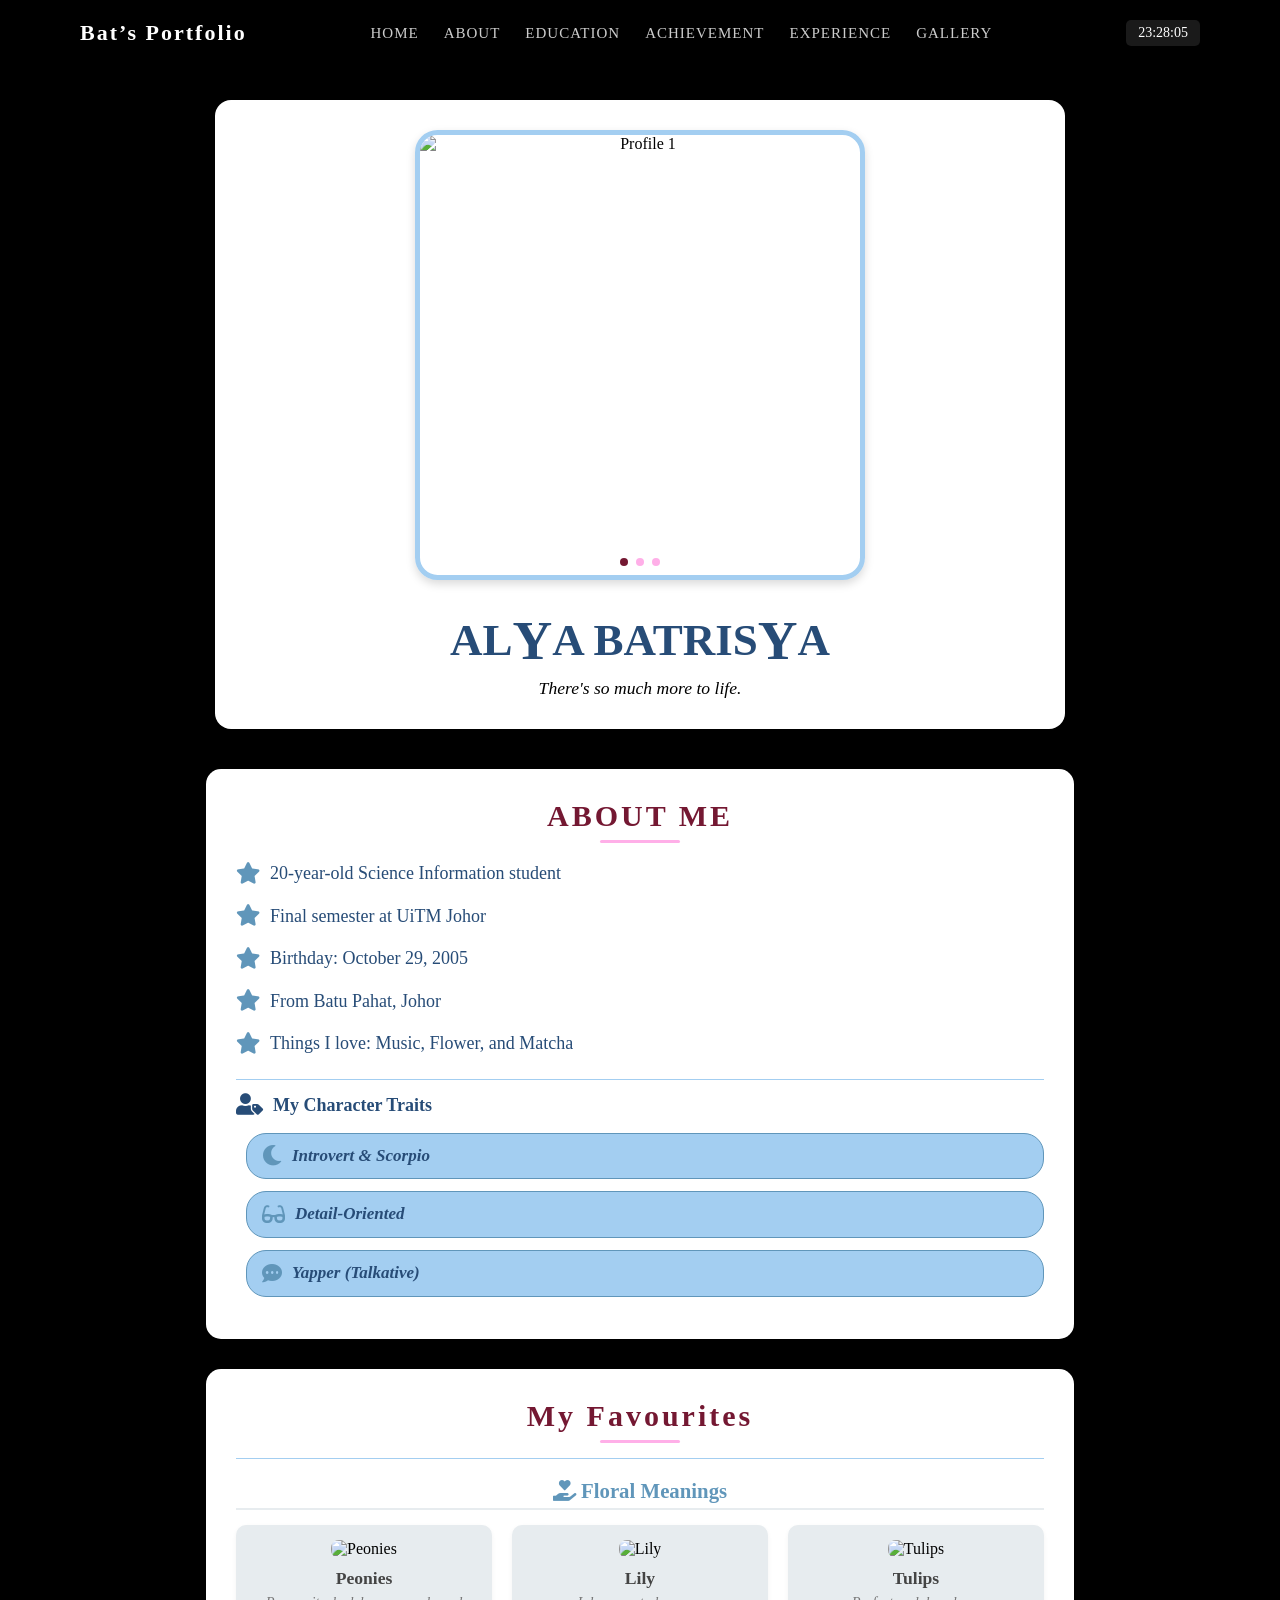
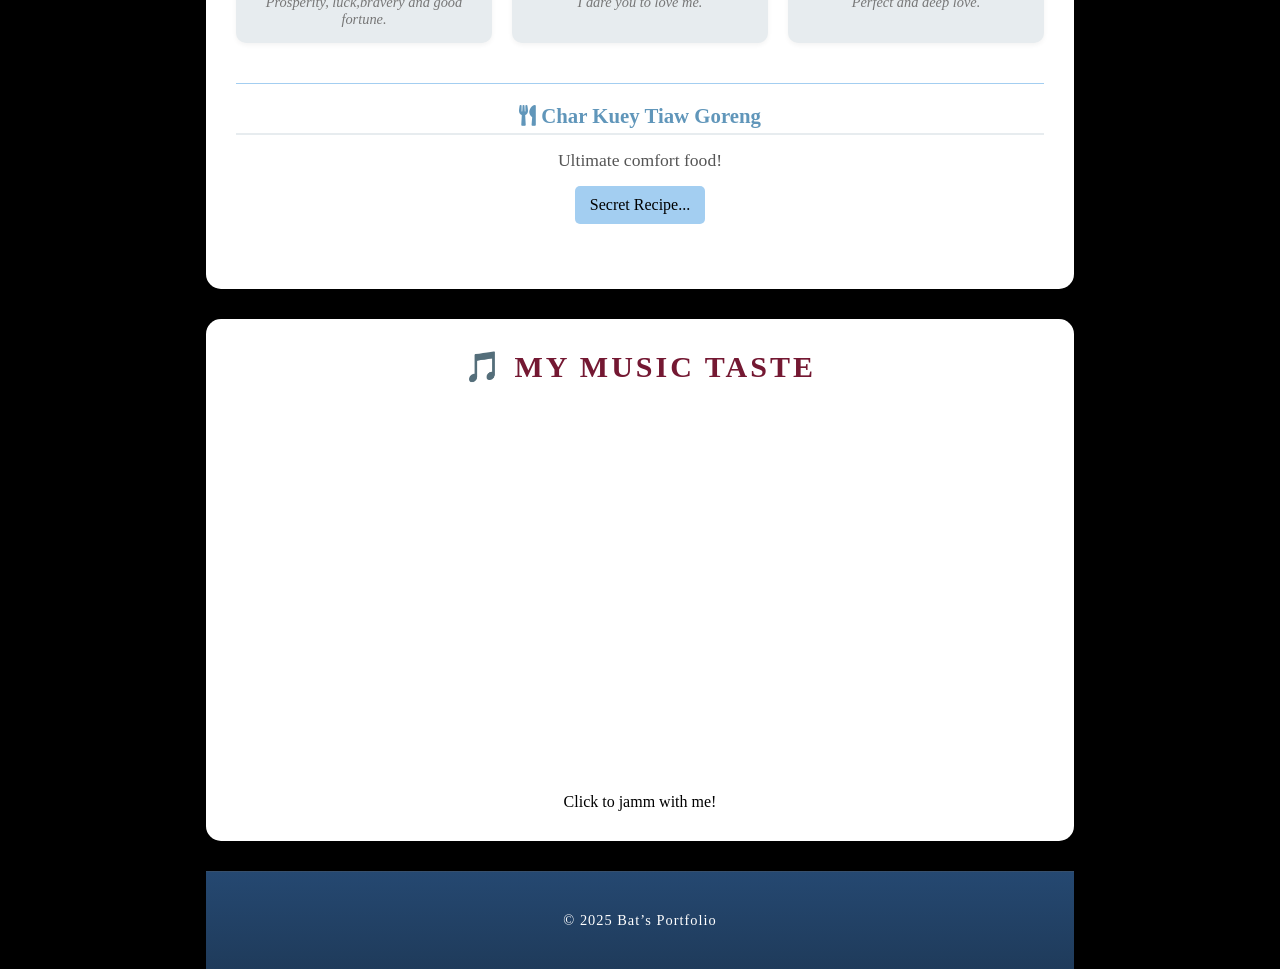
==== about-me.html @ 8fde106a "Add files via upload" ====
<!DOCTYPE html>
<html lang="en">
<head>
    <meta charset="UTF-8">
    <meta name="viewport" content="width=device-width, initial-scale=1.0">
    <title>About Me</title>
    <link rel="stylesheet" href="https://cdnjs.cloudflare.com/ajax/libs/font-awesome/5.15.4/css/all.min.css">
    
    <!-- MAIN STYLE -->
    <link rel="stylesheet" href="style.css">

    <!-- ABOUT ME STYLE -->
    <link rel="stylesheet" href="about-me.css">
</head>
<body>

<!-- ===== NAV BAR ===== -->
<nav class="navbar">
    <h2 class="logo">Bat’s Portfolio</h2>
    <ul>
         <li><a href="index.html">Home</a></li>
        <li><a href="about-me.html">About</a></li>
        <li><a href="education.html">Education</a></li>
        <li><a href="achievement.html">Achievement</a></li>
        <li><a href="experience.html">Experience</a></li>
        <li><a href="gallery.html">Gallery</a></li>
    </ul>
    <div id="clock" class="clock"></div>
</nav>

<!-- ===== ABOUT SECTION ===== -->
<section id="about" class="about-section">

    <div class="about-container">
        
        <div class="about-left-column">
            <div class="profile-card">
                
                <div class="profile-slideshow-container">
                    <img src="Picture/profile.jpg" class="profile-slide" alt="Profile 1">
                    <img src="Picture/profile2.jpg" class="profile-slide" alt="Profile 2" style="display:none;">
                    <img src="Picture/profile3.jpg" class="profile-slide" alt="Profile 3" style="display:none;">
                    
                    <div class="slideshow-dots">
                        <span class="dot" onclick="currentSlide(1)"></span>
                        <span class="dot" onclick="currentSlide(2)"></span>
                        <span class="dot" onclick="currentSlide(3)"></span>
                    </div>
                </div>
                <h1 class="about-name">
                    AL<span class="fancy-y">Y</span>A BATRIS<span class="fancy-y">Y</span>A
                </h1>
                <p class="about-tagline">There's so much more to life.</p>
            </div>
        </div>
        <div class="about-right-column">
            
            <div class="about-info-card">
                <h3 class="about-title">ABOUT ME</h3>
                <ul class="about-points">
                    <li><i class="fas fa-star"></i> 20-year-old Science Information student</li>
                    <li><i class="fas fa-star"></i> Final semester at UiTM Johor</li>
                    <li><i class="fas fa-star"></i> Birthday: October 29, 2005</li>
                    <li><i class="fas fa-star"></i> From Batu Pahat, Johor</li>
                    <li><i class="fas fa-star"></i> Things I love: Music, Flower, and Matcha </li>
                    
                    <li class="personality-title"><i class="fas fa-user-tag"></i> My Character Traits</li>
                    <li class="personality-trait"><i class="fas fa-moon"></i> Introvert & Scorpio</li>
                    <li class="personality-trait"><i class="fas fa-glasses"></i> Detail-Oriented</li>
                    <li class="personality-trait"><i class="fas fa-comment-dots"></i> Yapper (Talkative)</li>
                </ul>
            </div>

            <div class="about-favs-container">
                <h3 class="favs-title"> My Favourites </h3>
                
                <div class="fav-flower-section">
                    <h4 class="sub-fav-title"><i class="fas fa-hand-holding-heart"></i> Floral Meanings</h4>
                    <div class="flowers-grid">
                        <div class="flower-item">
                            <img src="Picture/peonies.jpg" alt="Peonies" class="flower-img">
                            <h5 class="flower-name">Peonies</h5>
                            <p class="flower-meaning">Prosperity, luck,bravery and good fortune.</p>
                        </div>
                        <div class="flower-item">
                            <img src="Picture/lily.jpg" alt="Lily" class="flower-img">
                            <h5 class="flower-name">Lily</h5>
                            <p class="flower-meaning">I dare you to love me.</p>
                        </div>
                        <div class="flower-item">
                            <img src="Picture/tulips.jpg" alt="Tulips" class="flower-img">
                            <h5 class="flower-name">Tulips</h5>
                            <p class="flower-meaning">Perfect and deep love.</p>
                        </div>
                    </div>
                </div>

                <div class="fav-food-section">
                    <h4 class="sub-fav-title"><i class="fas fa-utensils"></i> Char Kuey Tiaw Goreng</h4>
                    <p class="food-description"> Ultimate comfort food!</p>
                    
                    <button class="recipe-toggle-btn" onclick="toggleRecipe()">Secret Recipe...</button>
                    
                    <div id="cwt-recipe" class="recipe-box" style="display: none;">
                        <h5>Main Ingredients (Serves 2):</h5>
                        <ul>
                            <li>200g Kuey Tiaw (Flat Rice Noodles)</li>
                            <li>6-8 Fresh Prawns</li>
                            <li>1 Bowl Bean Sprouts & Chives</li>
                            <li>1 Egg</li>
                            <li>1 Tablespoon Chili Paste (adjust to taste)</li>
                        </ul>
                        <h5>Sauce (Mix well):</h5>
                        <ul>
                            <li>2 Tablespoons Sweet Soy Sauce</li>
                            <li>1 Tablespoon Dark Soy Sauce</li>
                            <li>1 Teaspoon Oyster Sauce</li>
                        </ul>
                        <h5 class="step-title">Cooking Instructions:</h5>
                        <ol>
                            <li>Heat oil in a wok over high heat. Sauté garlic until fragrant.</li>
                            <li>Add prawns, stir until half cooked. Push to the side of the wok.</li>
                            <li>Add kuey tiaw and the mixed sauce. Stir quickly.</li>
                            <li>Push kuey tiaw to the side, crack the egg and fry briefly.</li>
                            <li>Add bean sprouts and chives. Fry briefly, remove and serve hot!</li>
                        </ol>
                    </div>
                </div>
            </div>
            
            <div class="spotify-container">
                <h3 class="spotify-title">🎵 MY MUSIC TASTE</h3>
                <iframe 
                    src="https://open.spotify.com/embed/playlist/6mSwdbH2UXj99e7mj7FCJu?utm_source=generator" 
                    allow="autoplay; clipboard-write; encrypted-media; fullscreen; picture-in-picture" 
                    loading="lazy">
                </iframe>
                <p class="spotify-note">Click to jamm with me!</p>
            </div>

         <footer class="site-footer">
        <p>© 2025 Bat’s Portfolio</p>
        </footer>
    </div>
</div>

    <script>
        function toggleRecipe() {
            const recipeBox = document.getElementById('cwt-recipe');
            const button = document.querySelector('.recipe-toggle-btn');
            
            if (recipeBox.style.display === 'none') {
                recipeBox.style.display = 'block';
                button.textContent = 'Hide Recipe';
            } else {
                recipeBox.style.display = 'none';
                button.textContent = 'Secret Recipe...';
            }
        }
    </script>
    <script src="music.js"></script>
    <script src="motivation.js"></script> 
    <script src="slideshow.js"></script> 
</section>
---- style.css ----
/* RESET & CORE */
* {
    margin: 0;
    padding: 0;
    box-sizing: border-box;
    font-family: 'Times New Roman', serif;
}

html, body {
    height: 100%;
}

body {
    display: flex;
    flex-direction: column;
    min-height: 100vh;
    background-color: #000; 
}

main {
    flex: 1 0 auto;
    display: flex;
    flex-direction: column;
}

/* NAVBAR */
nav {
    position: fixed;
    width: 100%;
    padding: 20px 80px;
    display: flex;
    justify-content: space-between;
    align-items: center;
    background: rgba(0, 0, 0, 0.4); 
    backdrop-filter: blur(10px);
    z-index: 1000;
}

nav .logo {
    font-size: 22px;
    font-weight: 600;
    color: white;
    letter-spacing: 2px;
}

nav ul {
    list-style: none;
    display: flex;
    gap: 25px;
    align-items: center;
}

nav ul li a {
    text-decoration: none;
    color: rgba(255, 255, 255, 0.8);
    font-size: 15px;
    text-transform: uppercase;
    letter-spacing: 1px;
    transition: 0.3s;
}

nav ul li a:hover {
    color: white;
}

.clock {
    font-size: 14px;
    color: white;
    background: rgba(255, 255, 255, 0.1);
    padding: 5px 12px;
    border-radius: 5px;
    margin-left: 10px;
}

/* HERO SECTION */
.hero {
    position: relative;
    height: 100vh;
    width: 100%;
    display: flex;
    justify-content: center;
    align-items: center;
    text-align: center;
    overflow: hidden;
}

/* VIDEO STYLING */
.back-video {
    position: absolute;
    top: 0;
    left: 0;
    width: 100%;
    height: 100%;
    object-fit: cover;
    z-index: -2;
}

.video-overlay {
    position: absolute;
    top: 0;
    left: 0;
    width: 100%;
    height: 100%;
    background: rgba(0, 0, 0, 0.2); 
    z-index: -1;
}

/* CONTENT CENTERED */
.hero-content {
    z-index: 1;
    color: white;
    padding: 20px;
}

.main-name {
    font-size: clamp(40px, 8vw, 75px); 
    font-weight: 400;
    letter-spacing: 12px;
    margin-bottom: 10px;
    text-shadow: 0 4px 15px rgba(0,0,0,0.5);
}

.divider {
    width: 100px;
    height: 1px;
    background: white;
    margin: 20px auto;
}

.subtitle {
    font-size: 18px;
    font-style: italic;
    letter-spacing: 3px;
    opacity: 0.9;
    margin-bottom: 35px;
}

/* BUTTONS */
.music-btn {
    background: rgba(255, 255, 255, 0.15);
    color: white;
    padding: 12px 25px;
    border: 1px solid rgba(255, 255, 255, 0.5);
    border-radius: 30px;
    cursor: pointer;
    font-size: 14px;
    backdrop-filter: blur(5px);
    transition: 0.3s;
}

.music-btn:hover {
    background: white;
    color: black;
}

/* SOCIAL MEDIA (Minimalist White Outline) */
.social-links {
    display: flex;
    justify-content: center;
    gap: 20px;
    margin-top: 40px;
}

.social {
    width: 45px;
    height: 45px;
    border: 1px solid rgba(255, 255, 255, 0.6);
    border-radius: 50%;
    display: flex;
    align-items: center;
    justify-content: center;
    color: white;
    text-decoration: none;
    transition: 0.4s;
}

.social:hover {
    background: white;
    color: black;
    transform: translateY(-5px);
}

/* FOOTER */
.site-footer {
    flex-shrink: 0;
    width: 100%;
    padding: 30px 0;
    text-align: center;
    color: rgba(255, 255, 255, 0.6);
    font-size: 0.8rem;
    background: #000;
    border-top: 1px solid rgba(255, 255, 255, 0.1);
}

/* RESPONSIVE */
@media(max-width: 768px) {
    nav { padding: 20px 30px; }
    nav ul { display: none; } 
    .main-name { font-size: 40px; letter-spacing: 6px; }
}
---- about-me.css ----
/* About Me Styles */
body {
    margin: 0;
    padding: 0;
    font-family: 'times new roman', serif;
    background-image: url('Picture/about-me.jpg'); 
    background-size: contain; 
    background-attachment: fixed; 
    background-position: center center; 
}

/* COLOR THEME */
:root {
    --platinum: #e7ecef;
    --dusk-blue: #274c77; 
    --steel-blue: #6096ba;
    --icy-blue: #a3cef1;
    --marron: #741832;
    --pink: #ffafe8;
}

.about-section {
    padding: 100px 20px 60px; 
    min-height: 100vh;
    display: flex;
    justify-content: center;
    align-items: flex-start;
}

.about-container {
    grid-template-columns: 1fr; 
    gap: 40px;
    max-width: 1200px;
    width: 70%;
    text-align: center;
    display: flex;
    flex-direction: column;
}

@media (min-width: 992px) {
    .about-container {
        grid-template-columns: 1fr 2fr; 
    }
}

/* Profile Card */
.about-left-column {
    display: flex;
    flex-direction: column;
    gap: 30px;
    align-items: center;
    text-align: center;
    overflow: hidden; 
}

.profile-card {
    background-color: #ffffff;
    padding: 30px;
    border-radius: 16px; 
    box-shadow: 0 8px 20px rgba(0, 0, 0, 0.1);
    width: 100%;
    max-width: 850px;
    border-bottom: none !important;
}

/* Slideshow Container */
.profile-slideshow-container {
    width: 450px; 
    height: 450px; 
    position: relative;
    margin: 0 auto 25px; 
    border-radius: 5%;
    overflow: hidden; 
    border: 5px solid var(--icy-blue); 
    box-shadow: 0 4px 10px rgba(0, 0, 0, 0.15);
}

.profile-slide {
    width: 100%;
    height: 100%;
    object-fit: cover; 
}

/* Dots Navigation */
.slideshow-dots {
    text-align: center;
    position: absolute;
    bottom: 5px;
    left: 50%;
    transform: translateX(-50%);
    z-index: 10;
}

.dot {
    height: 8px;
    width: 8px;
    margin: 0 2px;
    background-color: var(--pink);
    border-radius: 50%;
    display: inline-block;
    transition: background-color 0.6s ease;
    cursor: pointer;
}

.active-dot, .dot:hover {
    background-color: var(--marron);
}
/* Tamat Slideshow */

.about-name {
    font-size: 45px; 
    font-weight: 700;
    color: var(--dusk-blue); 
    margin-bottom: 10px;
}

.about-tagline {
    font-style: italic;
    color: var(--grey-olive);
    font-size: 1.1em;
}

/* Favourites/Spotify */
.about-title {
    font-size: 30px;
    letter-spacing: 3px;
    color: var(--marron); 
    margin-bottom: 25px; 
    text-align: center;
    position: relative;
}

.about-title::after {
    content: '';
    position: absolute;
    left: 50%;
    bottom: -10px;
    transform: translateX(-50%);
    width: 80px;
    height: 3px;
    background-color: var(--pink);
    border-radius: 5px;
}

.about-info-card .about-points {
    margin-top: 0;
}


/* Fancy Y */
.fancy-y {
    font-family: "Brush Script MT", cursive;
    font-size: 55px; 
    color: var(--dusk-blue); 
    position: relative;
    top: 4px;
}

/* About Points (List) */
.about-points {
    list-style: none;
    padding: 0;
    width: 100%;
}

.about-points li {
    margin-bottom: 12px;
    font-size: 18px; 
    line-height: 1.7;
    color: var(--dusk-blue);
    display: flex;
    align-items: center;
}

.about-points li i {
    color: var(--steel-blue); 
    margin-right: 10px;
    font-size: 1.2em;
}

/* Character Traits */
.personality-title {
    margin-top: 20px !important;
    font-weight: bold;
    color: var(--dusk-blue) !important;
    border-top: 1px solid var(--icy-blue);
    padding-top: 10px;
    
}

.personality-title i {
    color: var(--dusk-blue) !important;
    font-size: 1.2em;
}

.personality-trait {
    margin-left: 10px;
    font-style: italic;
    font-size: 17px !important; 
    display: inline-block; 
    margin: center; 
    padding: 8px 15px; 

    /* Box Styling */
    background-color: var(--icy-blue); 
    color: var(--dusk-blue); 
    border-radius: 20px; 
    border: 1px solid var(--steel-blue);
    
    /*Text */
    font-size: 0.95em;
    font-weight: 600; 
    text-align: center;
    line-height: 1.2;
    cursor: default;
}

.personality-trait i {
    color: var(--dusk-blue); 
    margin-right: 8px; 
}

.about-points {
    text-align: center; 
}

.personality-trait i {
    color: var(--steel-blue) !important; 
    margin-right: 10px;
}


/* Motivation Card */
.motivation-quote-card {
    background-color: #ffffff;
    padding: 30px;
    border-radius: 15px;
    box-shadow: 0 8px 20px rgba(0, 0, 0, 0.08);
    width: 100%;
    max-width: 350px;
    border-left: 5px solid var(--steel-blue);
}

.quote-text {
    font-size: 1.2em;
    font-style: italic;
    color: maroon;
    margin-bottom: 15px;
    line-height: 1.5;
}

.quote-author {
    font-weight: bold;
    color: var(--steel-blue);
    text-align: right;
    font-size: 1em;
}

/*  Info, Favourites, Spotify */
.about-right-column {
    display: flex;
    flex-direction: column;
    gap: 30px;
}

.about-info-card,
.about-favs-container,
.spotify-container {
    background-color: #ffffff;
    padding: 30px;
    border-radius: 15px;
    box-shadow: 0 8px 20px rgba(0, 0, 0, 0.08);
}

/* Favourites Title Styling */
.favs-title {
    font-size: 30px;
    letter-spacing: 3px;
    color: var(--marron); 
    margin-bottom: 25px;
    text-align: center;
    position: relative;
}

.favs-title::after {
    content: '';
    position: absolute;
    left: 50%;
    bottom: -10px;
    transform: translateX(-50%);
    width: 80px;
    height: 3px;
    background-color: var(--pink);
    border-radius: 5px;
}

/* Spotify Styling */
.spotify-container {
    border-radius: 15px;
    overflow: hidden;
    box-shadow: 0 8px 20px rgba(0,0,0,0.15);
    transition: transform 0.3s ease, box-shadow 0.3s ease;
    padding: 30px;
}

.spotify-container:hover {
    transform: none; 
    box-shadow: 0 10px 25px rgba(0, 0, 0, 0.2);
}

.spotify-title {
    font-size: 30px;
    letter-spacing: 3px;
    color: var(--marron);
    margin-bottom: 25px;
    text-align: center;
    position: relative;
}

.spotify-title::after {
    content: '';
    position: absolute;
    left: 50%;
    bottom: -10px;
    transform: translateX(-50%);
    width: 80px;
    height: 3px;
    background-color: var(--accent-color);
    border-radius: 5px;
}

.spotify-container iframe {
    border: none;
    width: 100%;
    height: 380px;
    border-radius: 10px; 
}

/* SUB-SECTIONS */
.fav-flower-section, .fav-food-section {
    padding: 20px 0;
    border-top: 1px solid var(--icy-blue);
    margin-top: 20px;
}

.sub-fav-title {
    font-size: 1.3em;
    color: var(--steel-blue); 
    margin-bottom: 15px;
    padding-bottom: 5px;
    border-bottom: 2px solid var(--platinum);
}

.flowers-grid {
    display: grid;
    grid-template-columns: repeat(3, 1fr); 
    gap: 20px;
    text-align: center;
}

.flower-item {
    background-color: var(--platinum); 
    padding: 15px;
    border-radius: 10px;
    box-shadow: 0 2px 5px rgba(0, 0, 0, 0.05);
    transition: transform 0.3s ease;
}

.flower-item:hover {
    transform: translateY(-5px);
}

.flower-img {
    width: 100%;
    height: 120px;
    object-fit: cover;
    border-radius: 8px;
    margin-bottom: 10px;
    border: 3px solid var(--accent-color);
}

.flower-name {
    font-size: 1.1em;
    font-weight: bold;
    color: #444;
    margin-bottom: 5px;
}

.flower-meaning {
    font-size: 0.9em;
    color: #777;
    font-style: italic;
}

/* Food/Recipe Section Styling */
.food-description {
    font-size: 1.1em;
    color: #555;
    margin-bottom: 15px;
}

.recipe-toggle-btn {
    background-color: var(--icy-blue);
    padding: 10px 15px;
    border: none;
    border-radius: 5px;
    cursor: pointer;
    font-size: 1em;
    transition: background-color 0.3s;
    margin-bottom: 15px;
}

.recipe-toggle-btn:hover {
    background-color: var(--pink); 
}

.recipe-box {
    background-color: var(--platinum);
    padding: 20px;
    border-radius: 8px;
    border: 1px dashed var(--icy-blue);
}

.recipe-box h5 {
    color: var(--dusk-blue);
    border-bottom: 1px solid var(--icy-blue);
    padding-bottom: 5px;
    margin-top: 15px;
    margin-bottom: 10px;
}

.recipe-box ul, .recipe-box ol {
    padding-left: 20px;
    font-size: 0.95em;
    color: #666;
}

/*  FOOTER */
.site-footer{
    width:100%;
    padding:40px 0;
    text-align:center;
    color:white;
    font-size:0.9rem;
    letter-spacing:1px;
    background:linear-gradient(
        180deg,
        rgba(39,76,119,0.95),
        rgba(31,59,91,1)
    );
}

/* Responsive adjustments */
@media (max-width: 991px) {
    .navbar {
        padding: 20px 30px;
    }
}
@media (max-width: 768px) {
    .about-section {
        padding: 100px 15px 40px;
    }

    .about-name {
        font-size: 35px;
    }
    
    .fancy-y {
        font-size: 45px;
    }
    
    .profile-slideshow-container {
        width: 200px; 
        height: 200px; 
    }

    .about-title, .favs-title, .spotify-title {
        font-size: 24px;
    }

    .flowers-grid {
        grid-template-columns: repeat(2, 1fr); 
    }
}

@media (max-width: 480px) {
    .flowers-grid {
        grid-template-columns: 1fr; 
    }
}
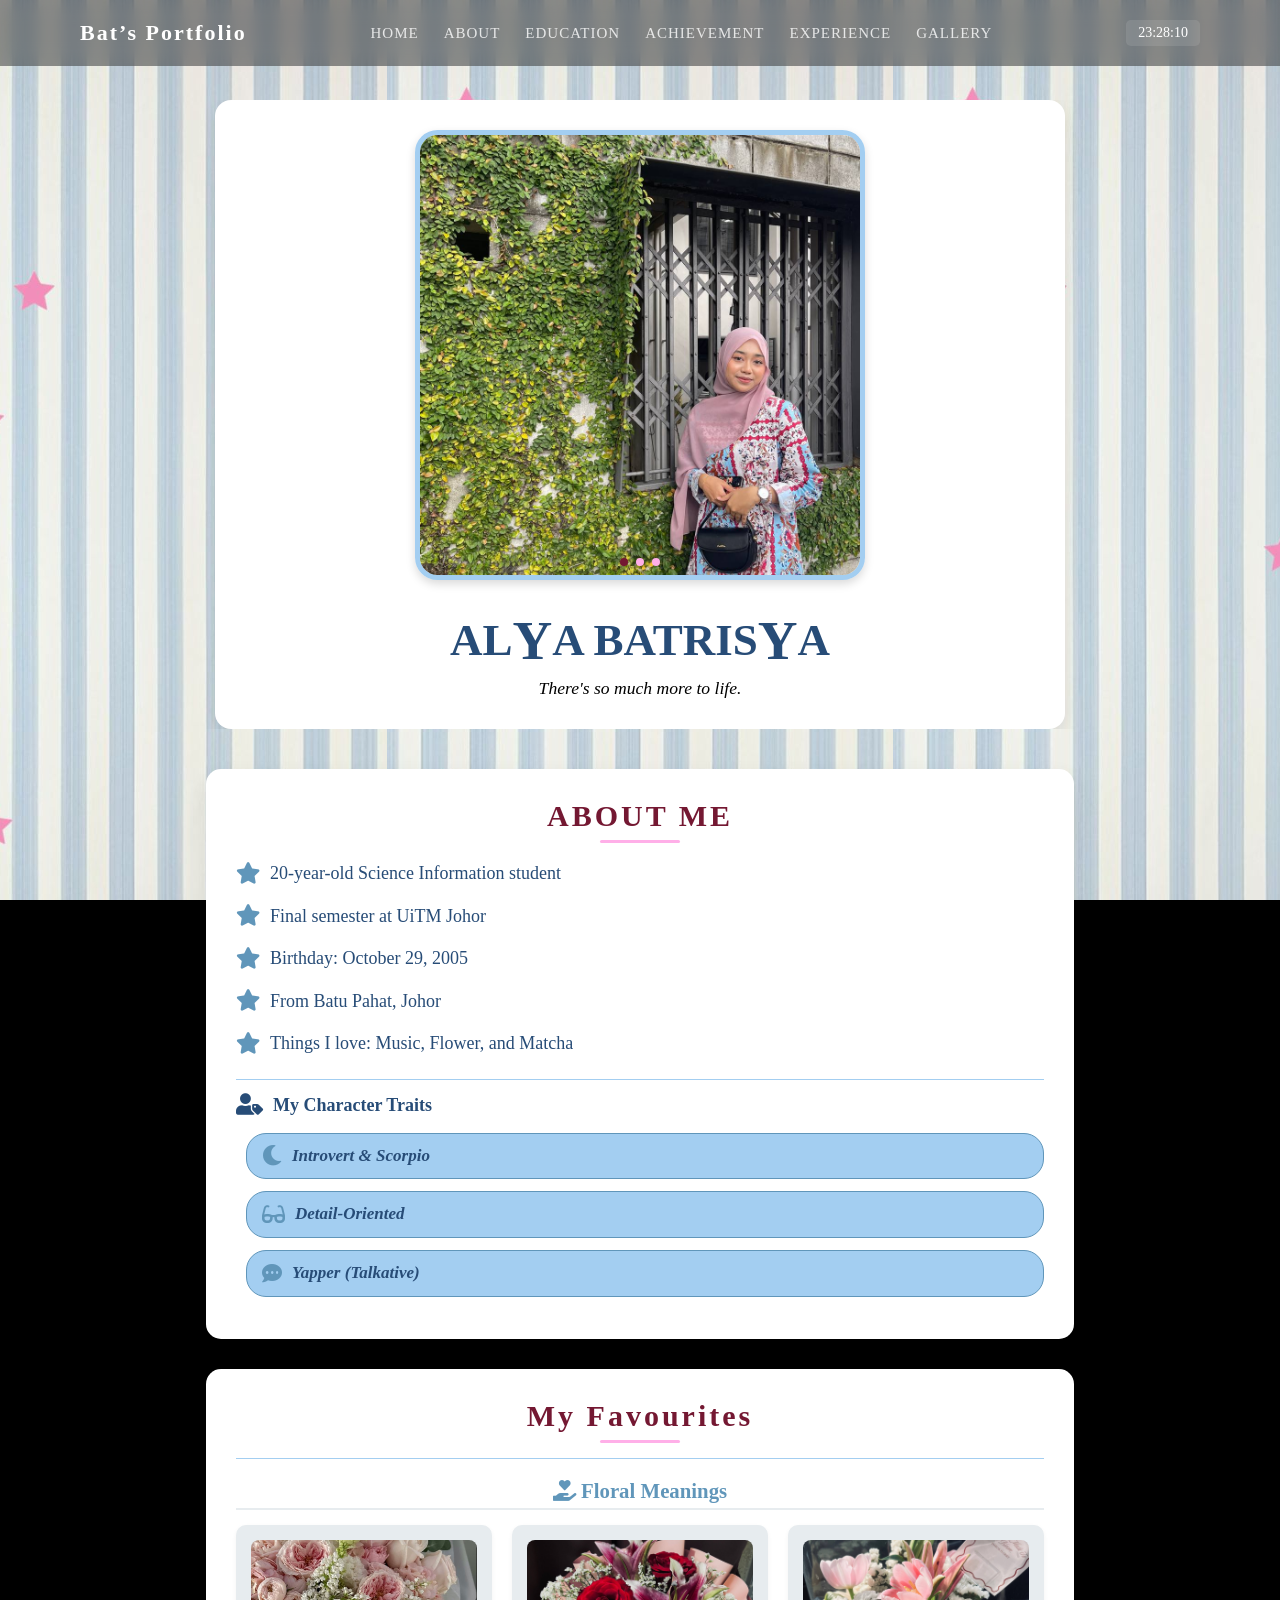
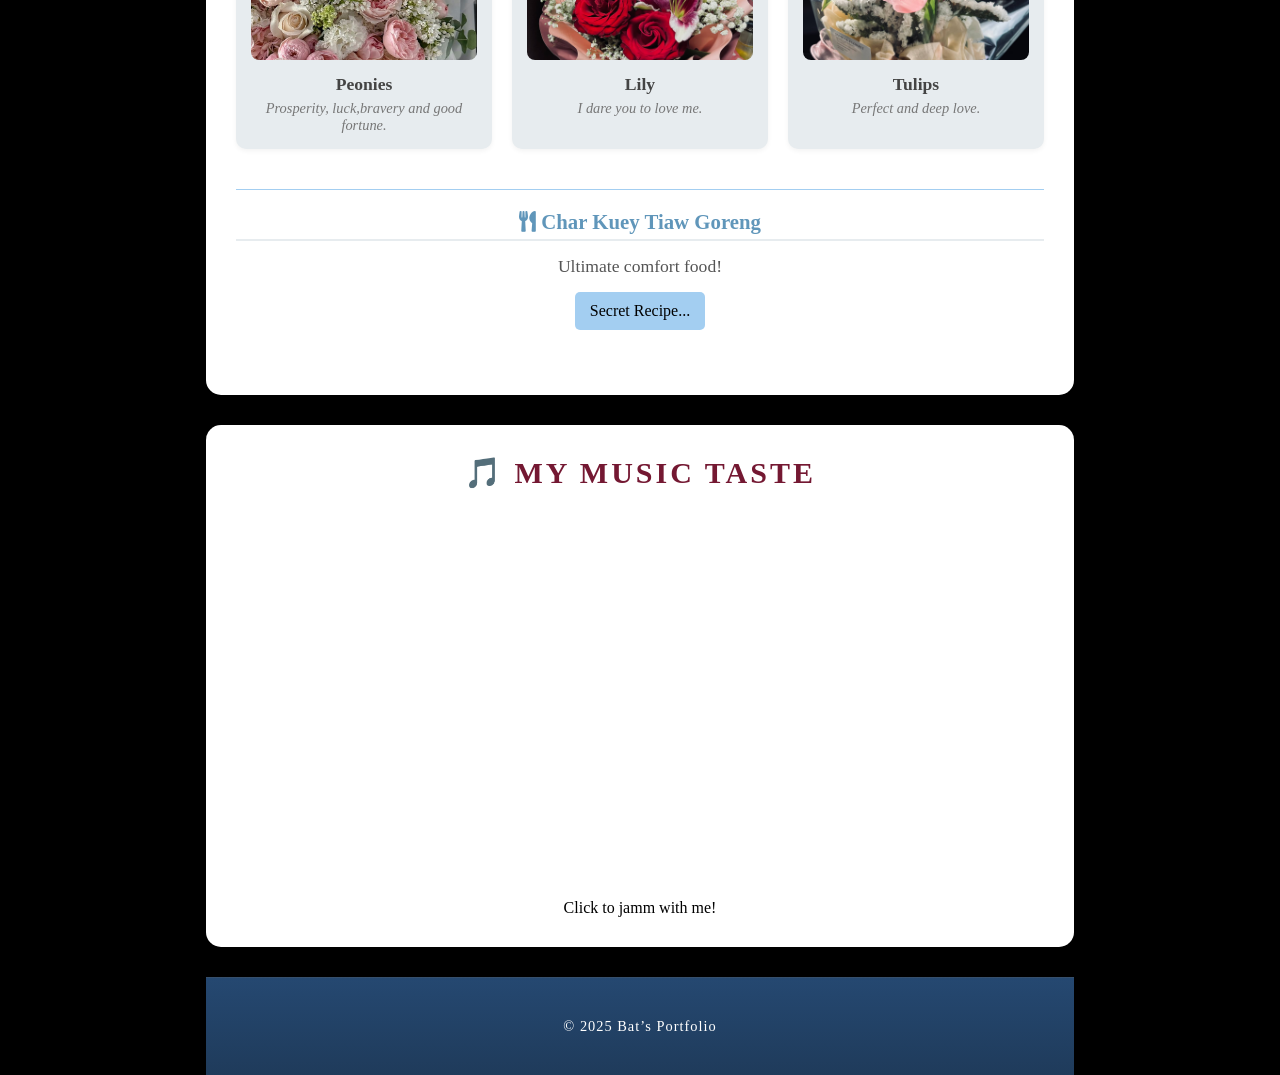
==== commit 61b3aac9: "Update about-me.html" ====
--- a/about-me.html
+++ b/about-me.html
@@ -37,9 +37,9 @@
             <div class="profile-card">
                 
                 <div class="profile-slideshow-container">
-                    <img src="Picture/profile.jpg" class="profile-slide" alt="Profile 1">
-                    <img src="Picture/profile2.jpg" class="profile-slide" alt="Profile 2" style="display:none;">
-                    <img src="Picture/profile3.jpg" class="profile-slide" alt="Profile 3" style="display:none;">
+                    <img src="profile.jpg" class="profile-slide" alt="Profile 1">
+                    <img src="profile2.jpg" class="profile-slide" alt="Profile 2" style="display:none;">
+                    <img src="profile3.jpg" class="profile-slide" alt="Profile 3" style="display:none;">
                     
                     <div class="slideshow-dots">
                         <span class="dot" onclick="currentSlide(1)"></span>
@@ -78,17 +78,17 @@
                     <h4 class="sub-fav-title"><i class="fas fa-hand-holding-heart"></i> Floral Meanings</h4>
                     <div class="flowers-grid">
                         <div class="flower-item">
-                            <img src="Picture/peonies.jpg" alt="Peonies" class="flower-img">
+                            <img src="peonies.jpg" alt="Peonies" class="flower-img">
                             <h5 class="flower-name">Peonies</h5>
                             <p class="flower-meaning">Prosperity, luck,bravery and good fortune.</p>
                         </div>
                         <div class="flower-item">
-                            <img src="Picture/lily.jpg" alt="Lily" class="flower-img">
+                            <img src="lily.jpg" alt="Lily" class="flower-img">
                             <h5 class="flower-name">Lily</h5>
                             <p class="flower-meaning">I dare you to love me.</p>
                         </div>
                         <div class="flower-item">
-                            <img src="Picture/tulips.jpg" alt="Tulips" class="flower-img">
+                            <img src="tulips.jpg" alt="Tulips" class="flower-img">
                             <h5 class="flower-name">Tulips</h5>
                             <p class="flower-meaning">Perfect and deep love.</p>
                         </div>
@@ -161,4 +161,5 @@
     <script src="music.js"></script>
     <script src="motivation.js"></script> 
     <script src="slideshow.js"></script> 
-</section>+
+</section>
--- a/about-me.css
+++ b/about-me.css
@@ -3,7 +3,7 @@
     margin: 0;
     padding: 0;
     font-family: 'times new roman', serif;
-    background-image: url('Picture/about-me.jpg'); 
+    background-image: url('about-me.jpg'); 
     background-size: contain; 
     background-attachment: fixed; 
     background-position: center center; 
@@ -487,4 +487,5 @@
     .flowers-grid {
         grid-template-columns: 1fr; 
     }
-}+
+}
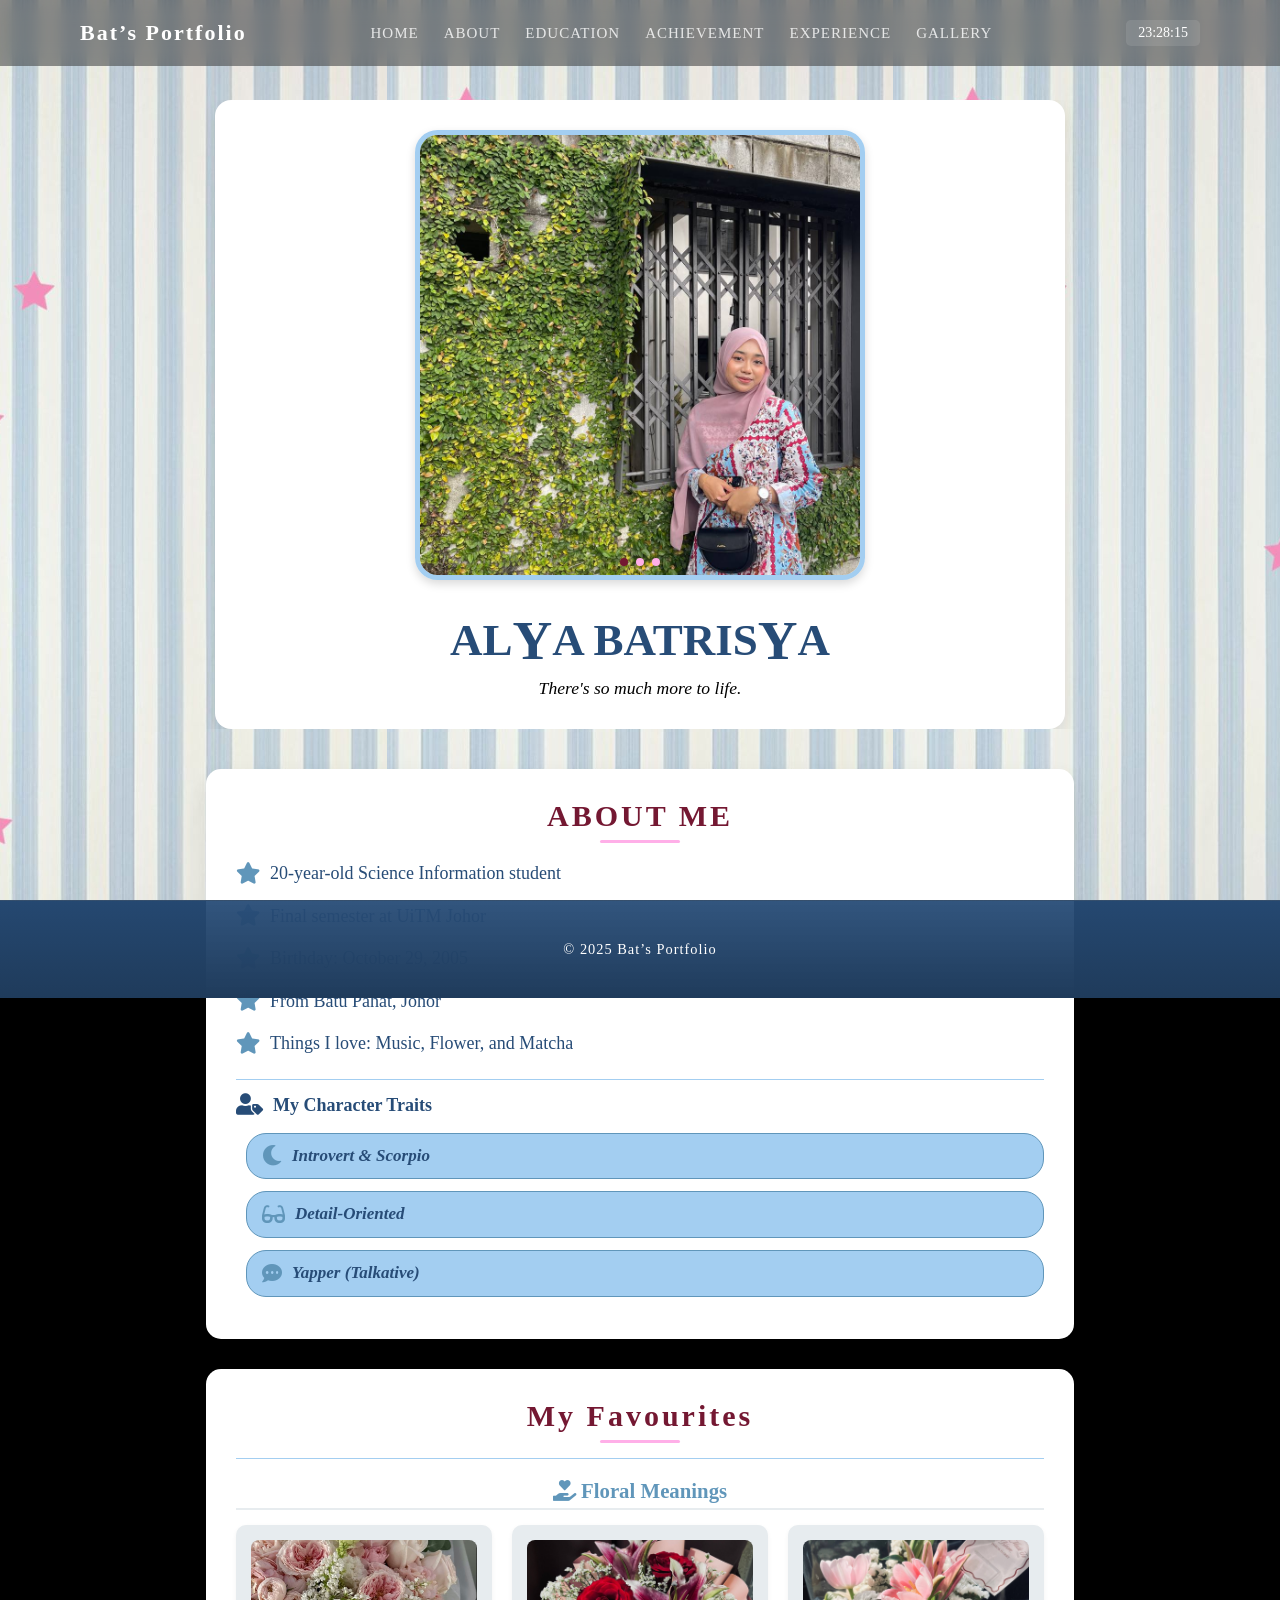
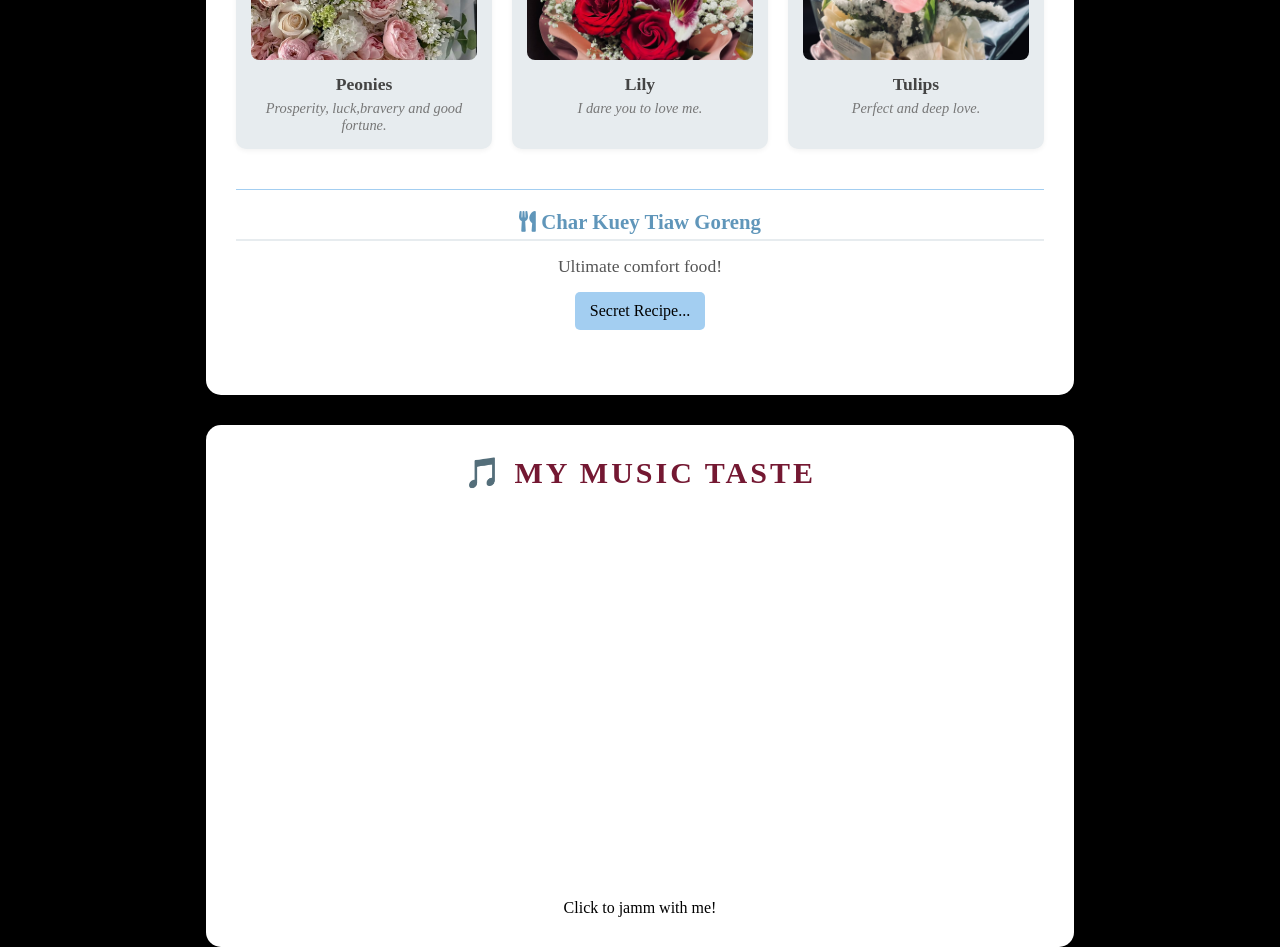
==== commit 78344890: "Update about-me.html" ====
--- a/about-me.html
+++ b/about-me.html
@@ -137,12 +137,12 @@
                 </iframe>
                 <p class="spotify-note">Click to jamm with me!</p>
             </div>
-
-         <footer class="site-footer">
+        </div>
+    </div>
+</section>    
+    <footer class="site-footer">
         <p>© 2025 Bat’s Portfolio</p>
         </footer>
-    </div>
-</div>
 
     <script>
         function toggleRecipe() {
@@ -162,4 +162,6 @@
     <script src="motivation.js"></script> 
     <script src="slideshow.js"></script> 
 
-</section>
+</body>
+</html>
+
--- a/about-me.css
+++ b/about-me.css
@@ -436,18 +436,25 @@
 }
 
 /*  FOOTER */
-.site-footer{
-    width:100%;
-    padding:40px 0;
-    text-align:center;
-    color:white;
-    font-size:0.9rem;
-    letter-spacing:1px;
-    background:linear-gradient(
+.site-footer {
+    width: 100vw; /* Paksa penuhi skrin */
+    position: relative;
+    left: 50%;
+    right: 50%;
+    margin-left: -50vw;
+    margin-right: -50vw;
+    
+    padding: 40px 0;
+    text-align: center;
+    color: white;
+    font-size: 0.9rem;
+    letter-spacing: 1px;
+    background: linear-gradient(
         180deg,
         rgba(39,76,119,0.95),
         rgba(31,59,91,1)
     );
+    z-index: 10;
 }
 
 /* Responsive adjustments */
@@ -489,3 +496,4 @@
     }
 
 }
+
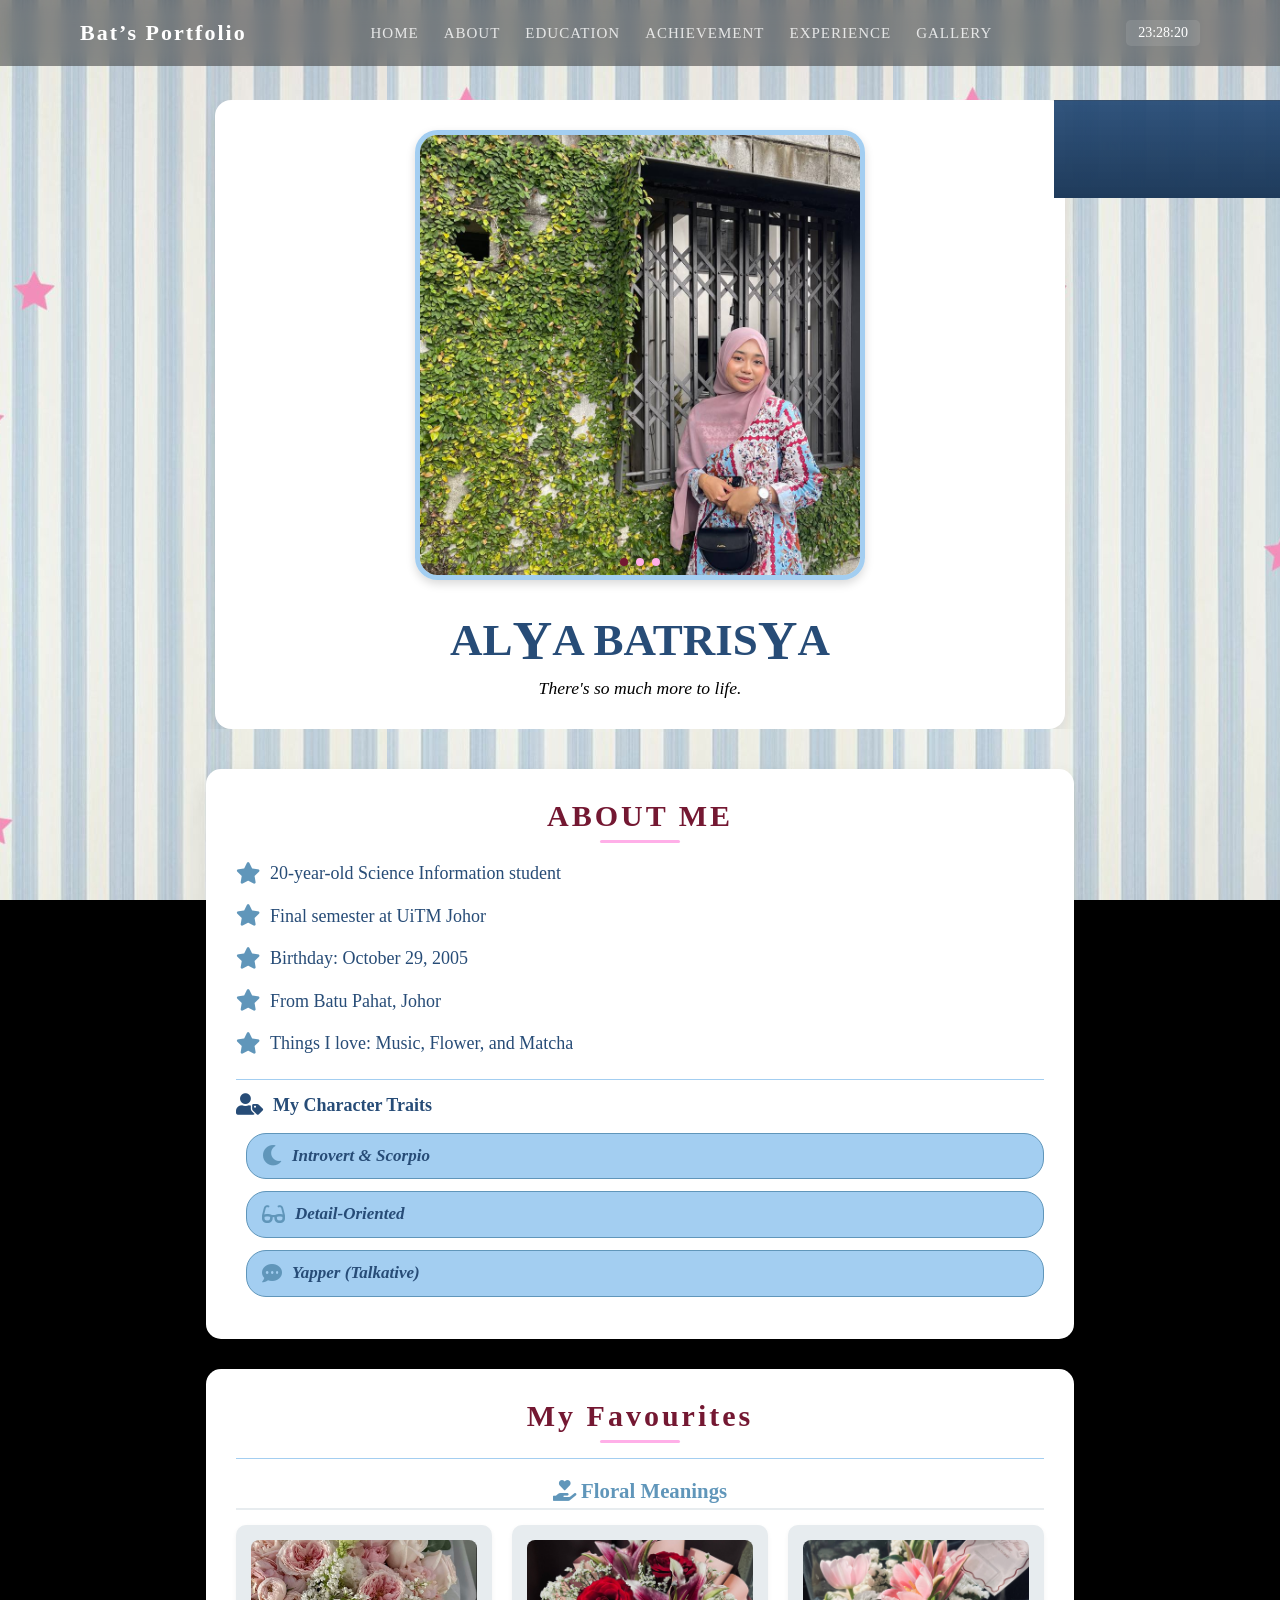
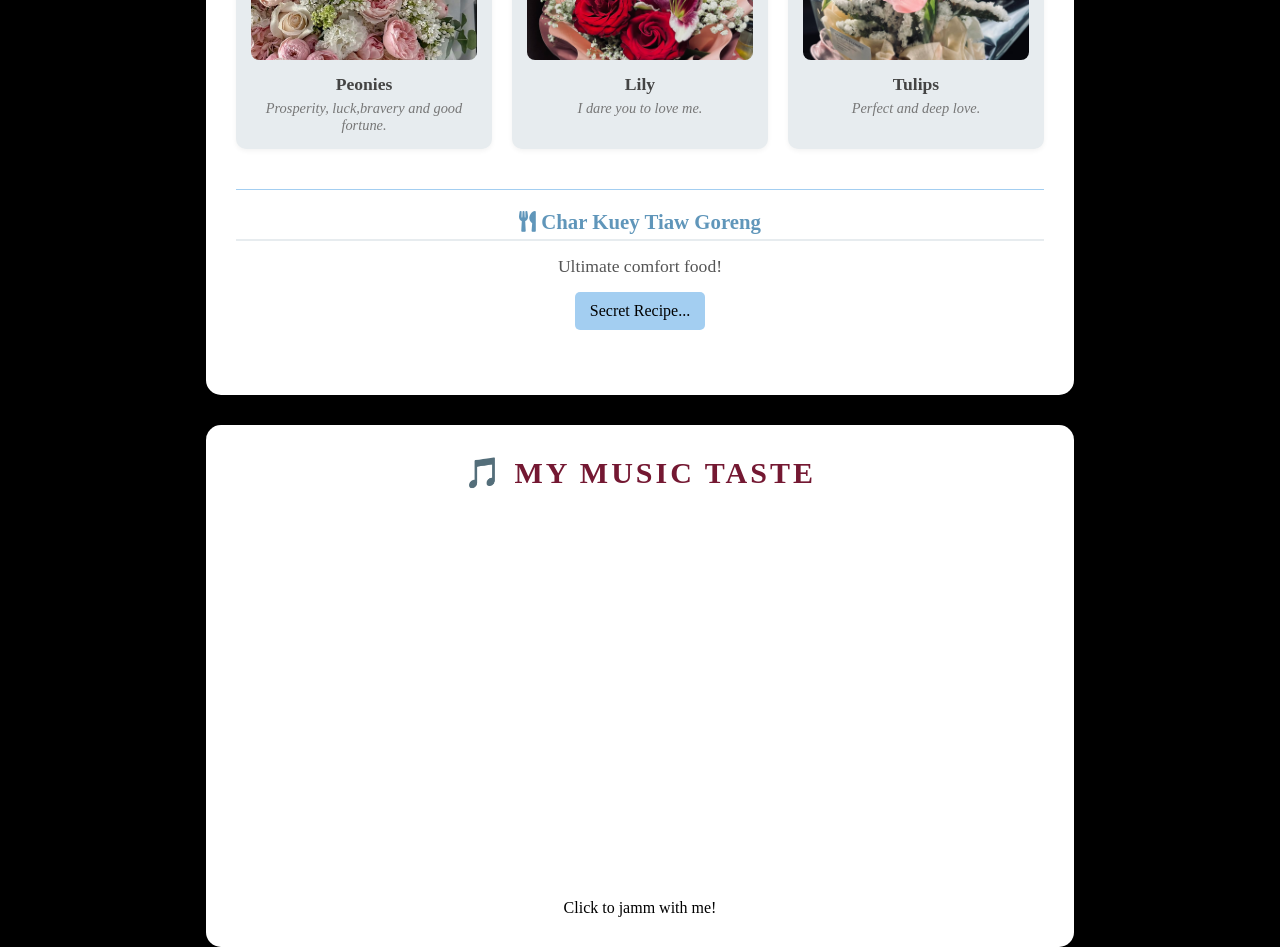
==== commit 93760791: "Update about-me.html" ====
--- a/about-me.html
+++ b/about-me.html
@@ -138,8 +138,7 @@
                 <p class="spotify-note">Click to jamm with me!</p>
             </div>
         </div>
-    </div>
-</section>    
+    </div>   
     <footer class="site-footer">
         <p>© 2025 Bat’s Portfolio</p>
         </footer>
@@ -162,6 +161,6 @@
     <script src="motivation.js"></script> 
     <script src="slideshow.js"></script> 
 
+</section>  
 </body>
 </html>
-
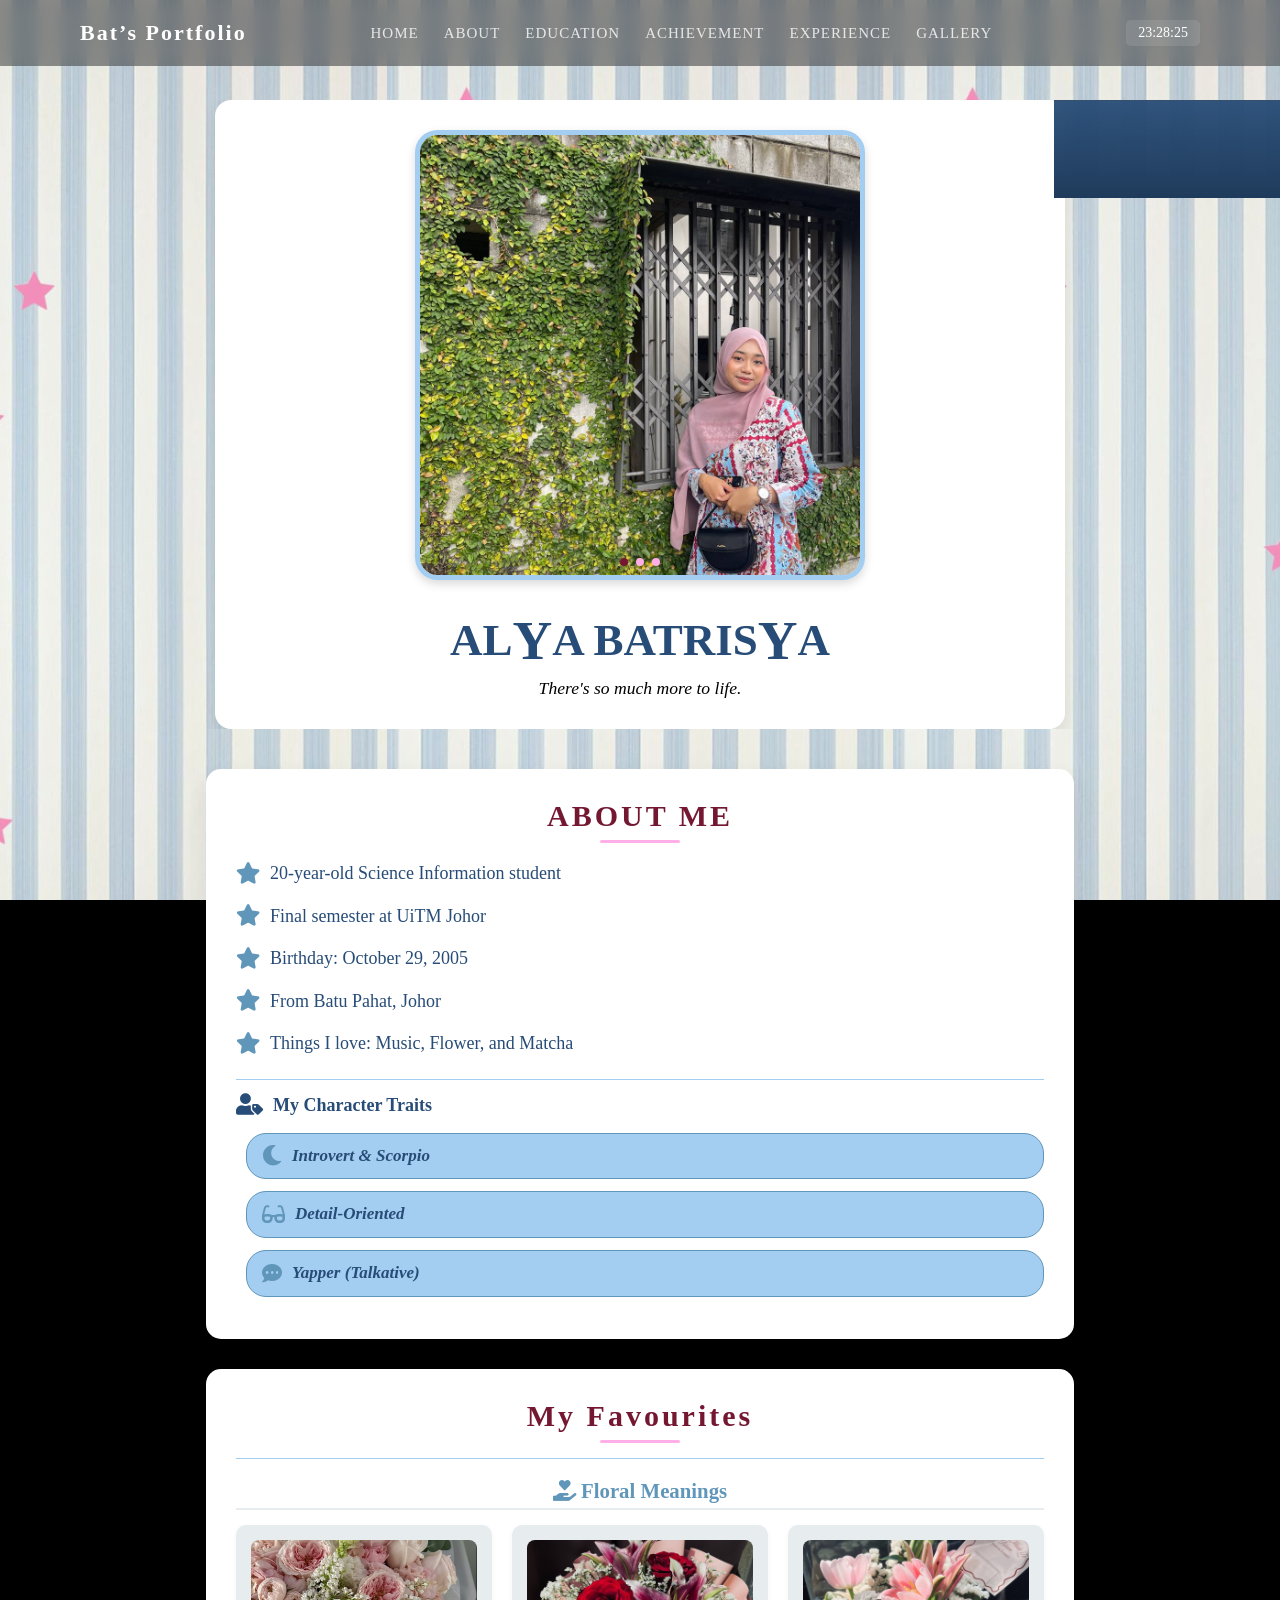
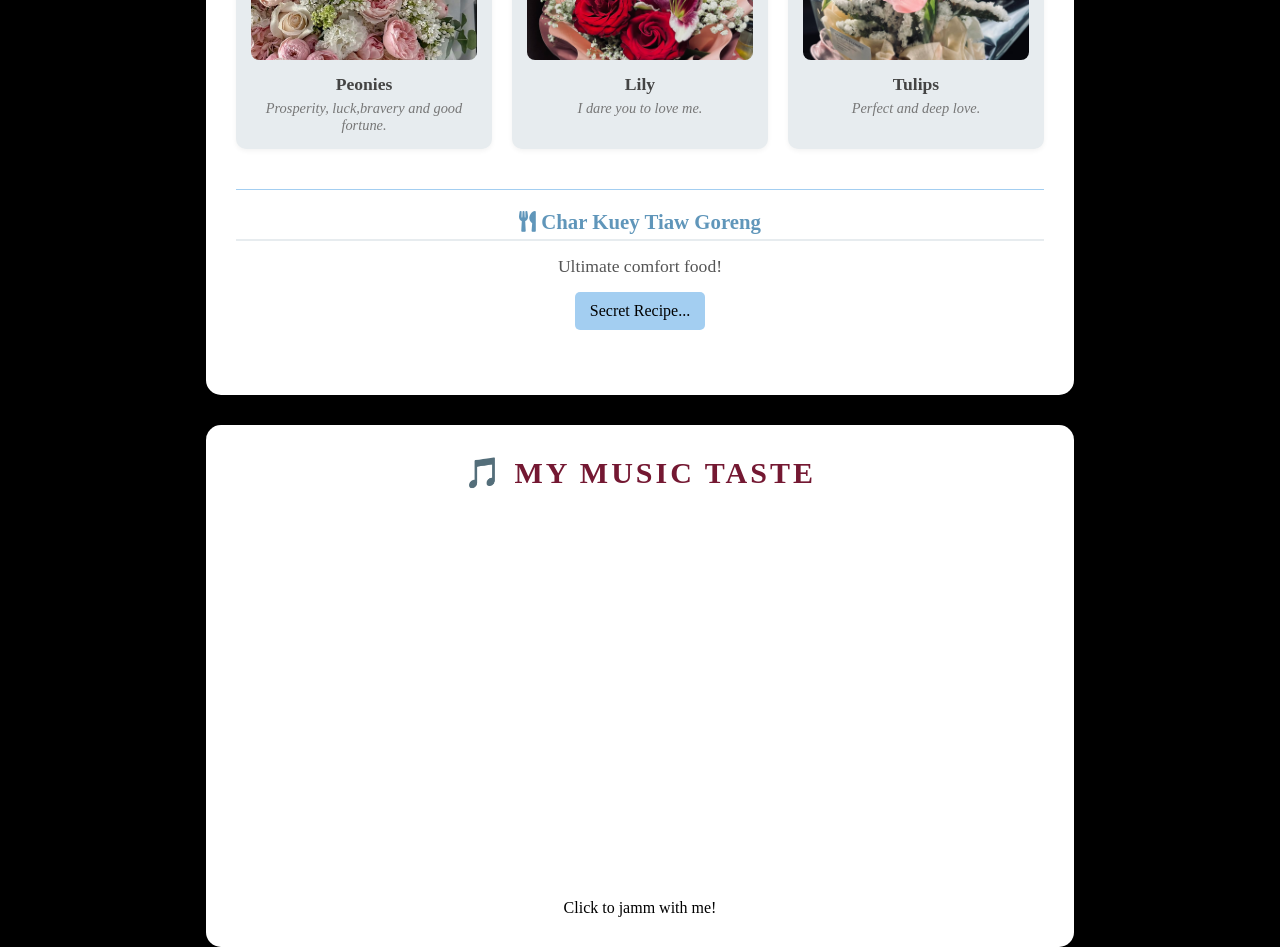
==== commit ce4a2409: "Fix HTML encoding issues in about-me.html" ====
--- a/about-me.html
+++ b/about-me.html
@@ -142,6 +142,7 @@
     <footer class="site-footer">
         <p>© 2025 Bat’s Portfolio</p>
         </footer>
+    </section>  
 
     <script>
         function toggleRecipe() {
@@ -161,6 +162,6 @@
     <script src="motivation.js"></script> 
     <script src="slideshow.js"></script> 
 
-</section>  
 </body>
 </html>
+
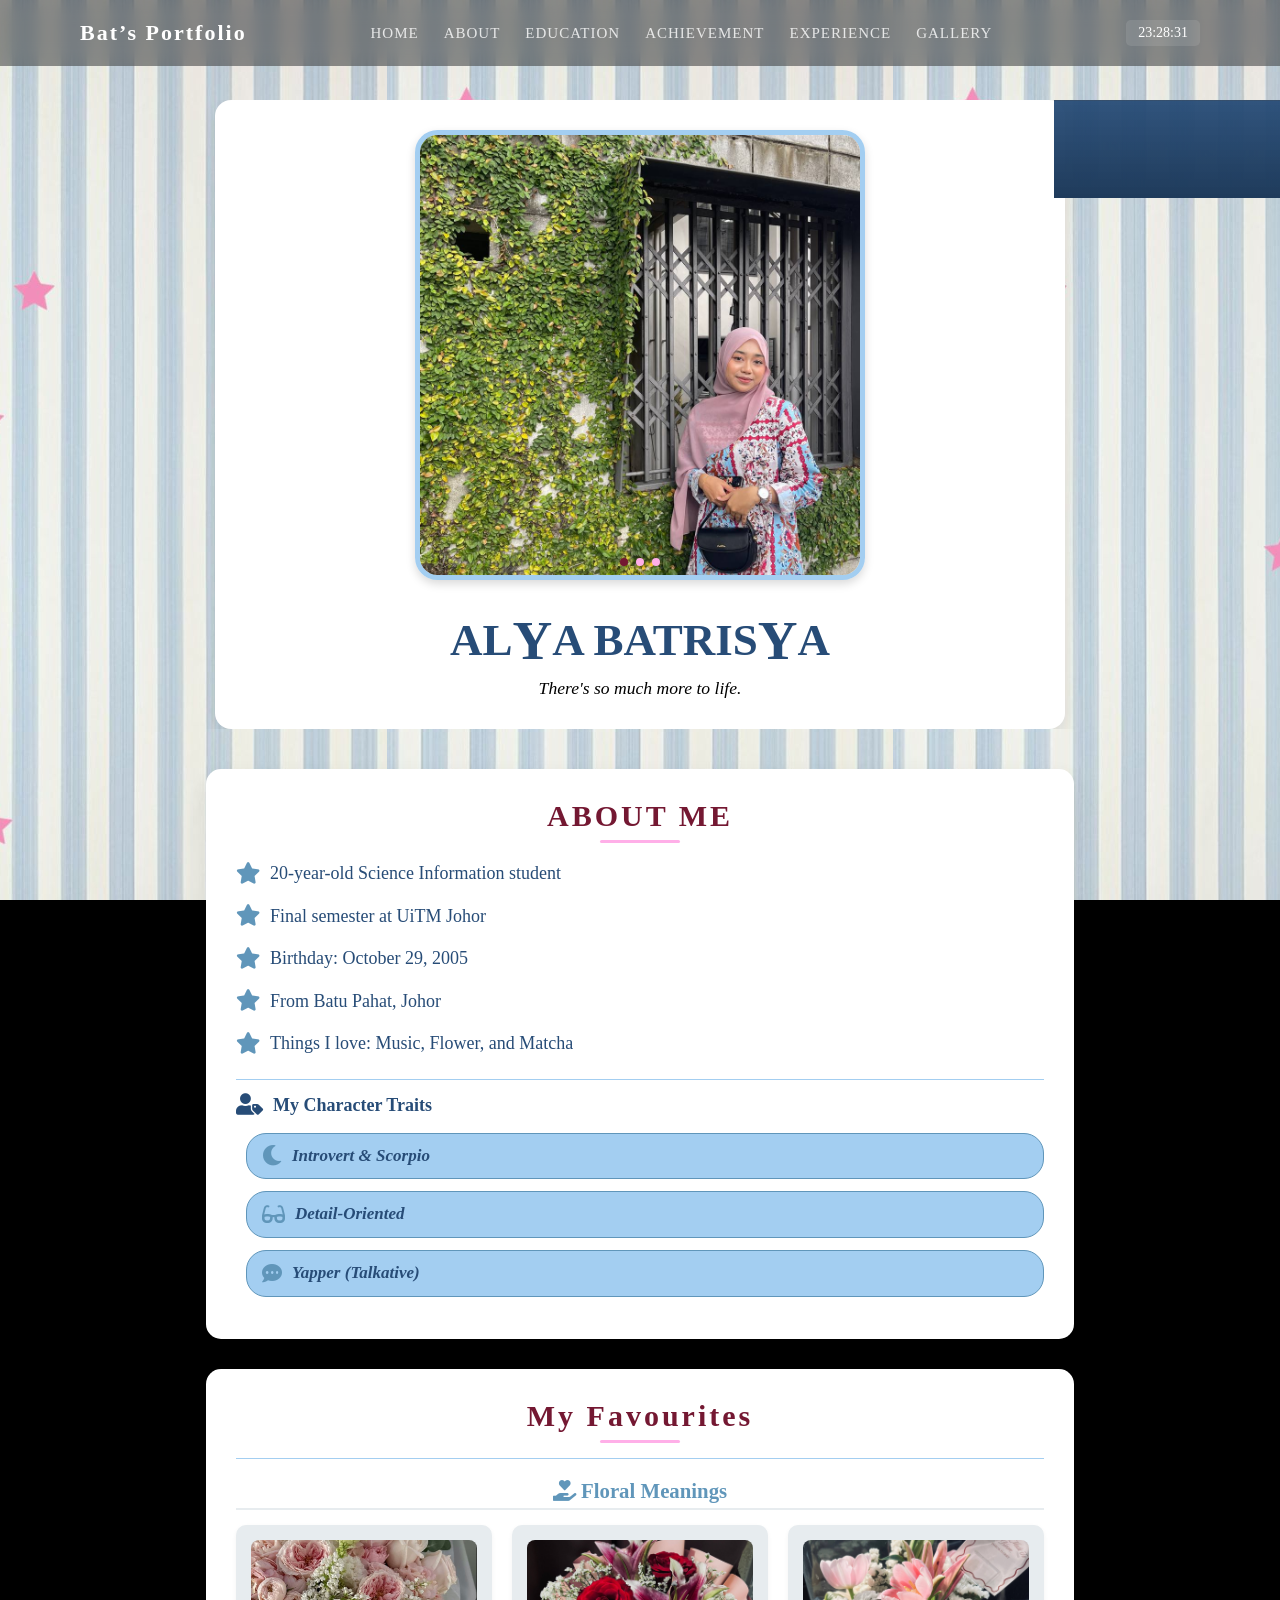
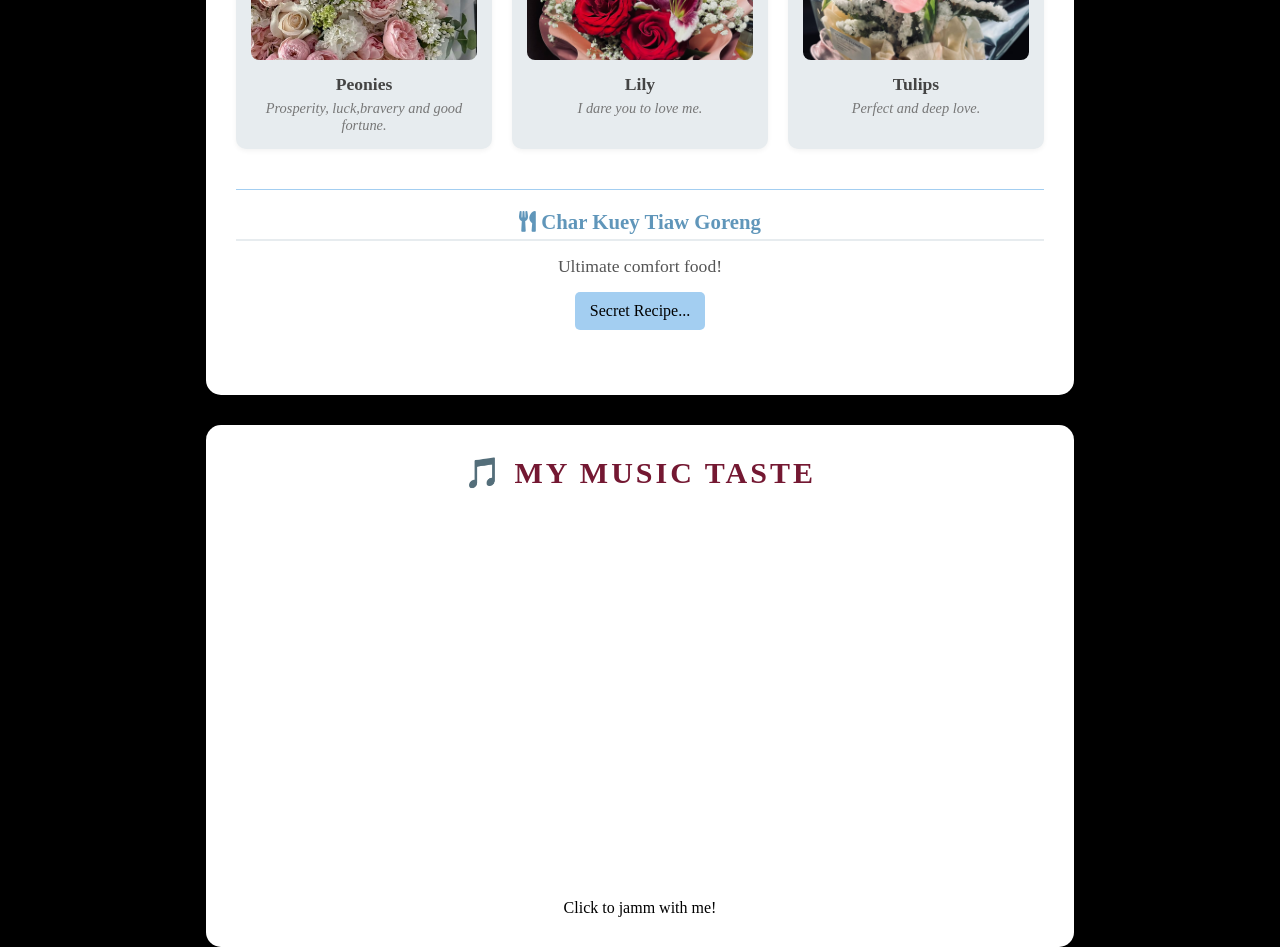
==== commit d2812d75: "Update about-me.html" ====
--- a/about-me.html
+++ b/about-me.html
@@ -142,7 +142,6 @@
     <footer class="site-footer">
         <p>© 2025 Bat’s Portfolio</p>
         </footer>
-    </section>  
 
     <script>
         function toggleRecipe() {
@@ -162,6 +161,8 @@
     <script src="motivation.js"></script> 
     <script src="slideshow.js"></script> 
 
+</section> 
 </body>
 </html>
 
+
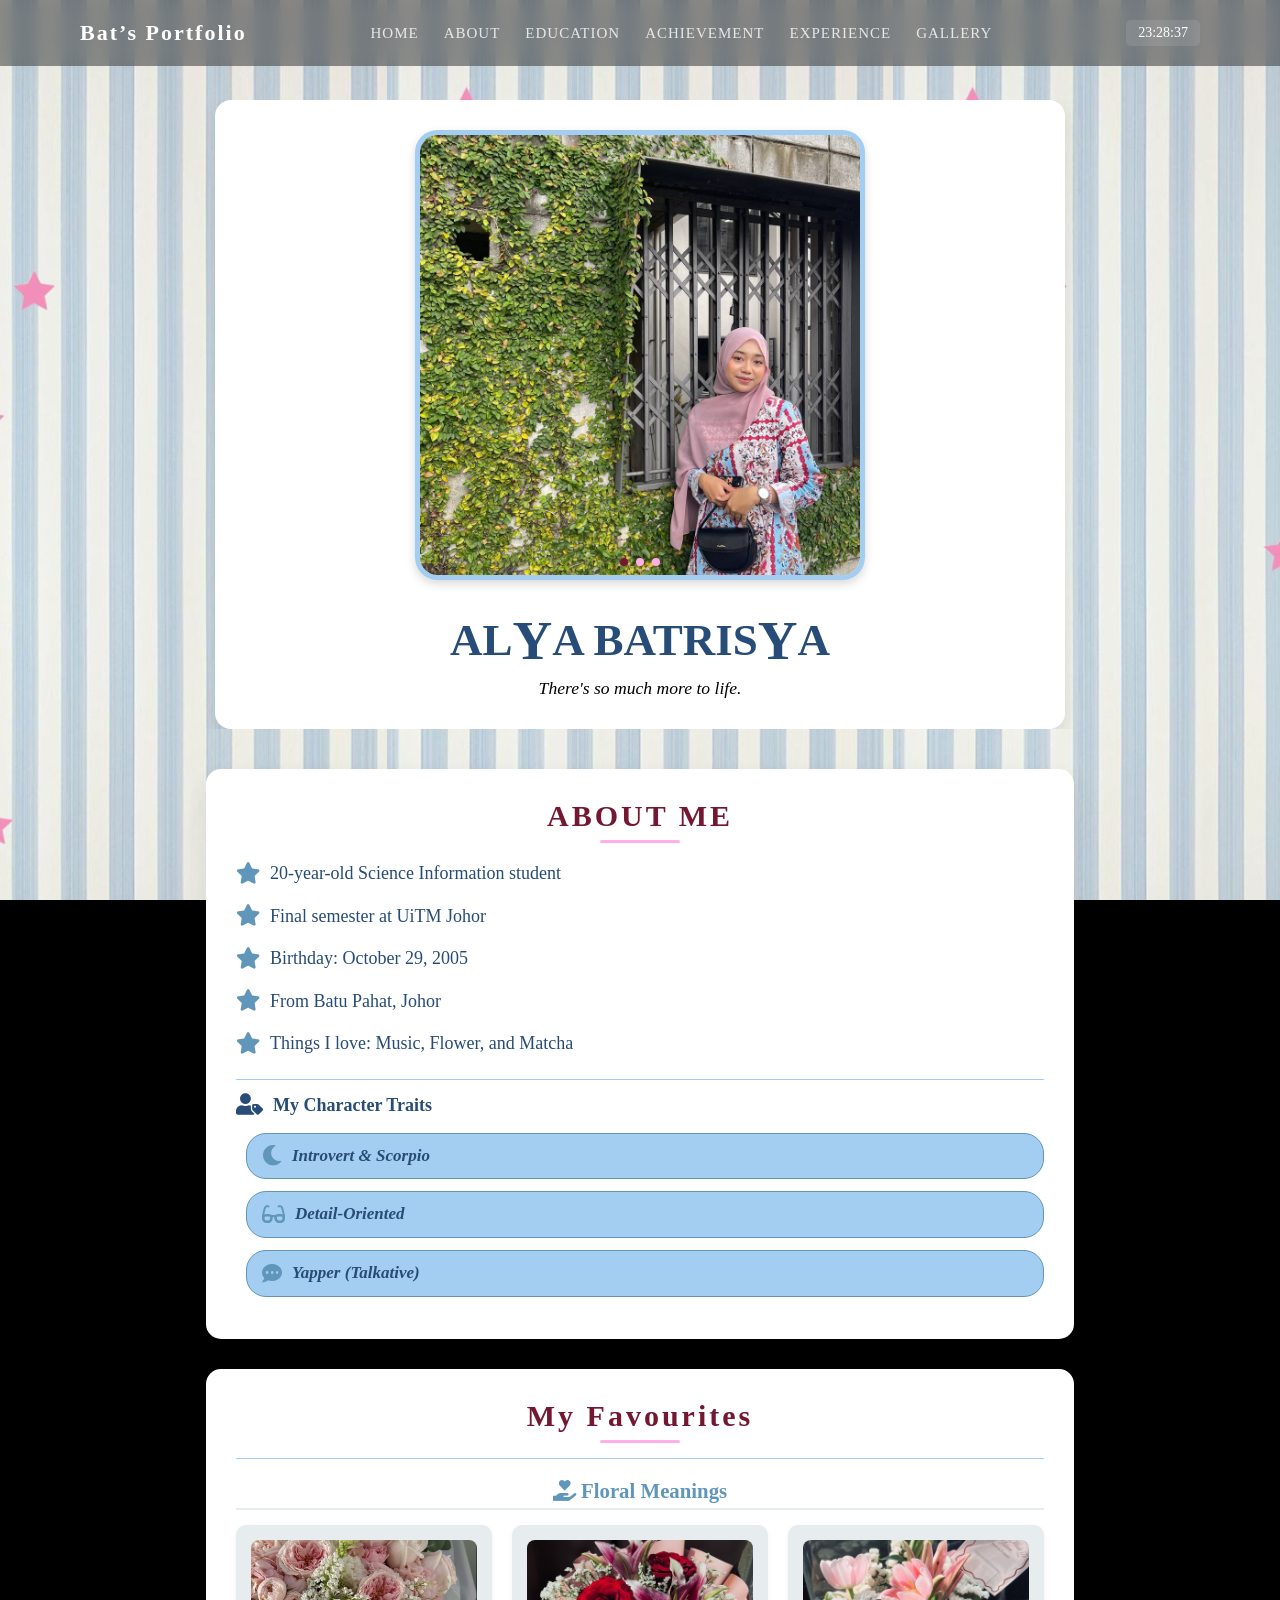
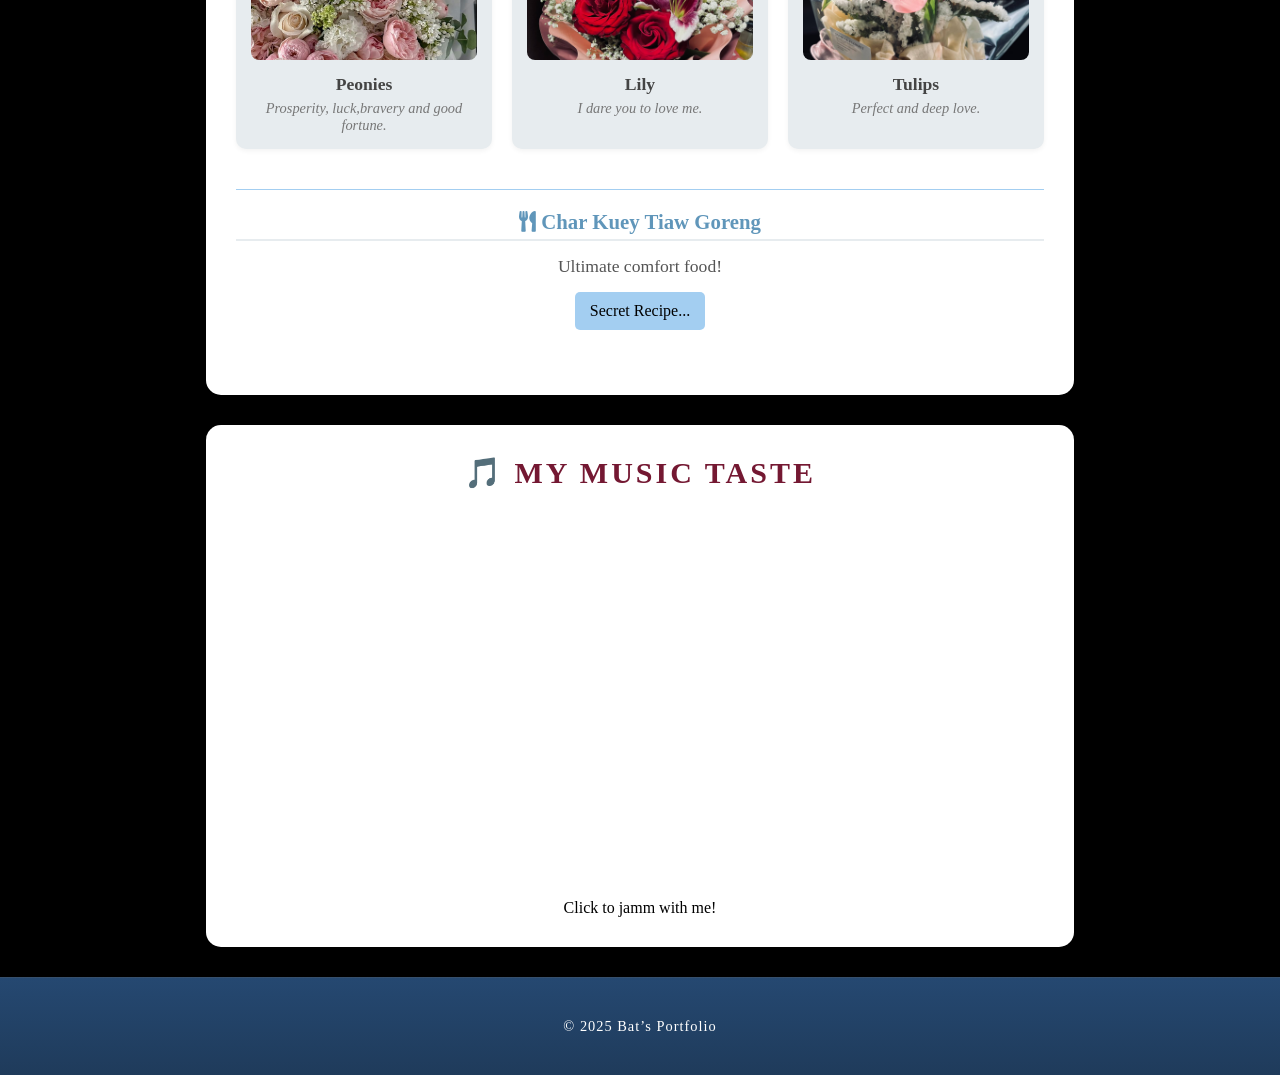
==== commit 8ddc12dc: "Update about-me.html" ====
--- a/about-me.html
+++ b/about-me.html
@@ -137,11 +137,12 @@
                 </iframe>
                 <p class="spotify-note">Click to jamm with me!</p>
             </div>
-        </div>
-    </div>   
-    <footer class="site-footer">
+            
+          <footer class="site-footer">
         <p>© 2025 Bat’s Portfolio</p>
         </footer>
+        </div>
+    </div> 
 
     <script>
         function toggleRecipe() {
@@ -166,3 +167,4 @@
 </html>
 
 
+
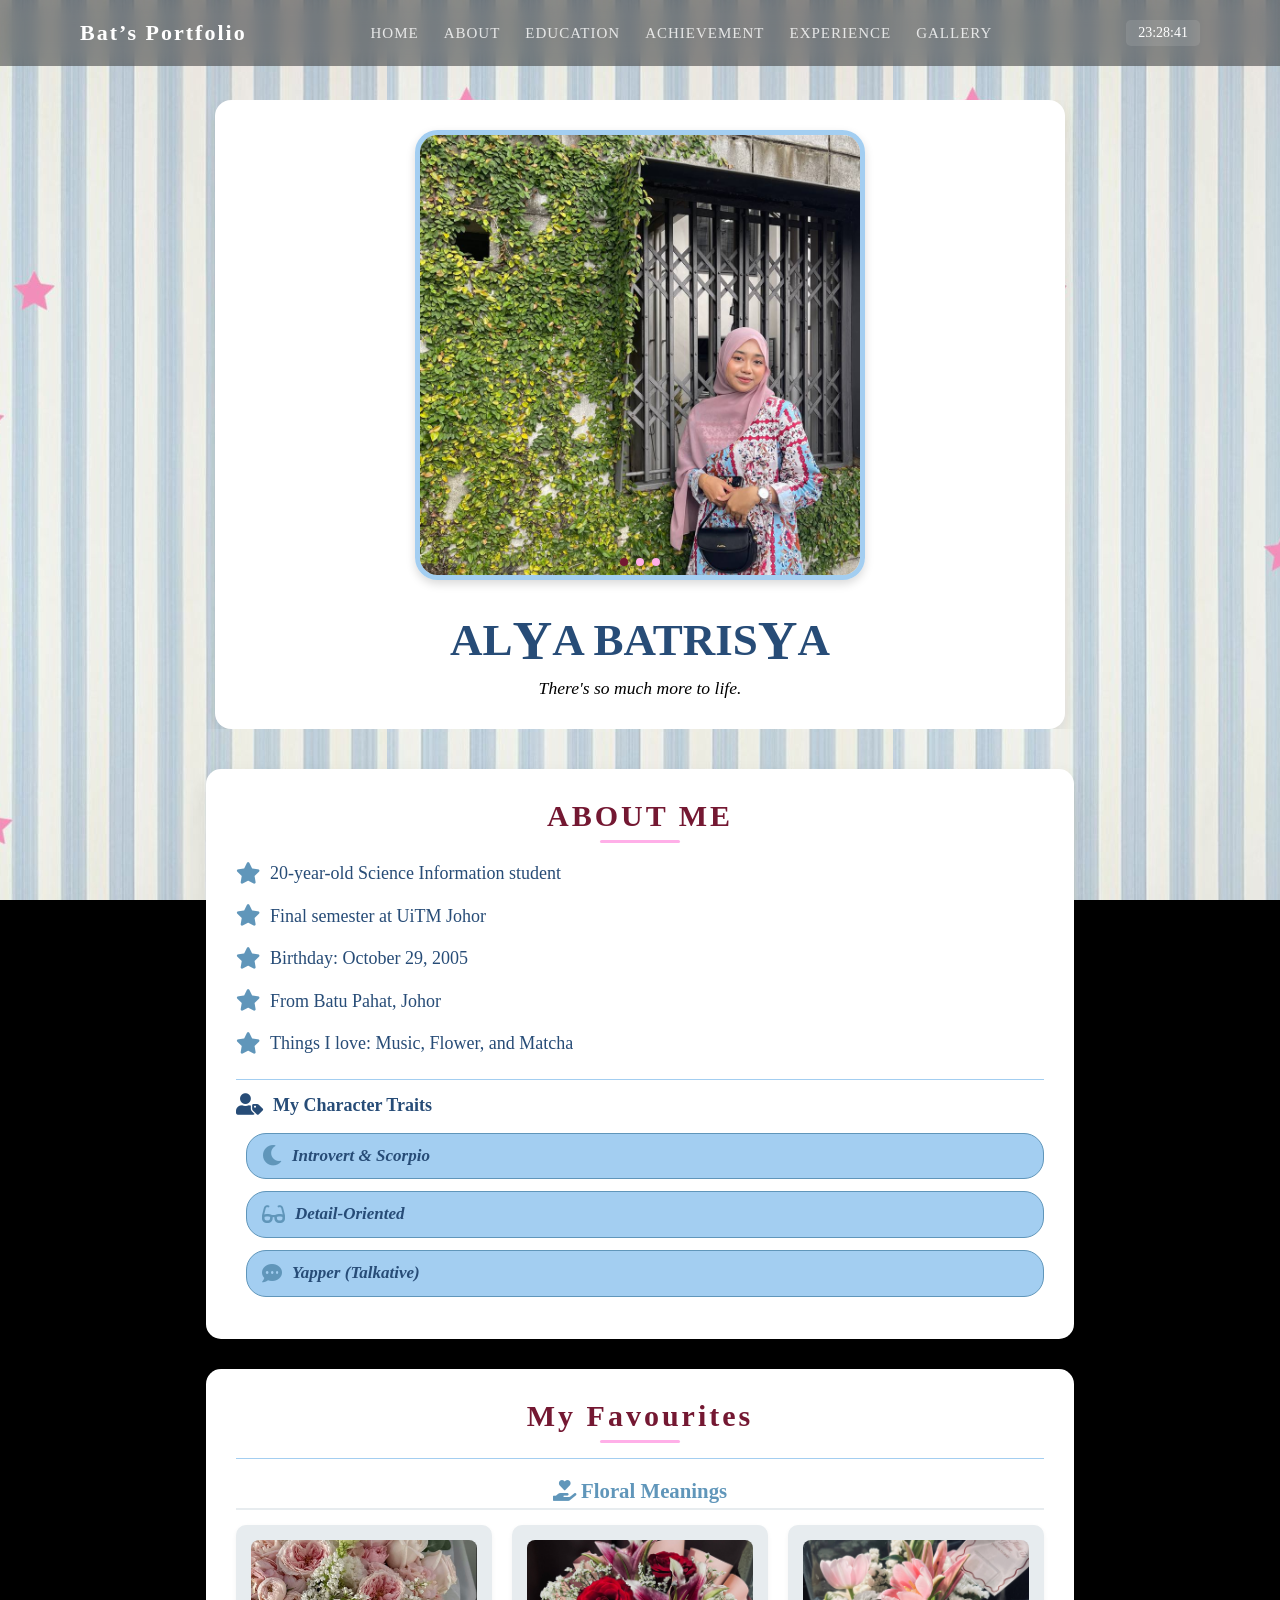
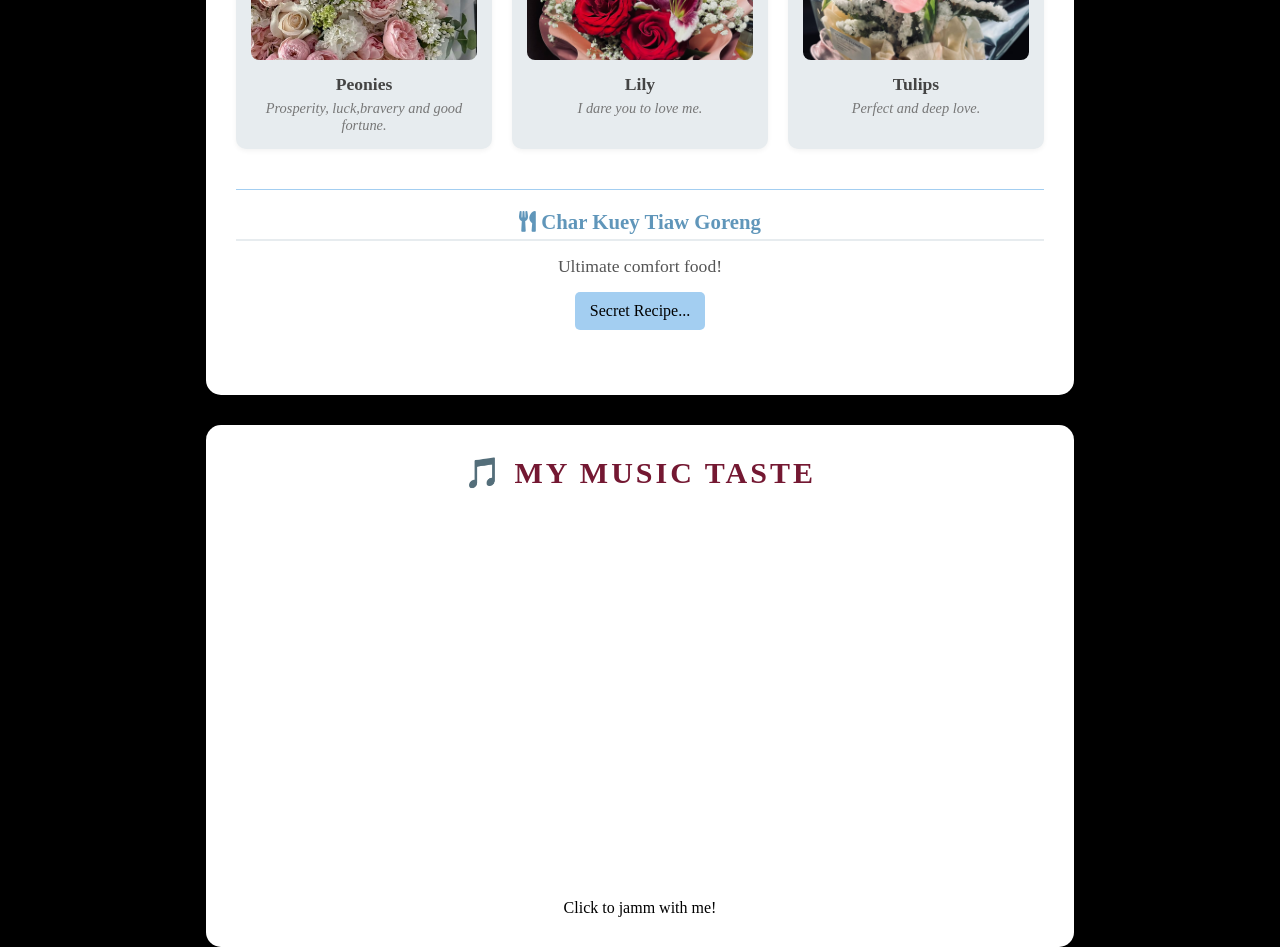
==== commit 03367a58: "Update about-me.html" ====
--- a/about-me.html
+++ b/about-me.html
@@ -137,10 +137,6 @@
                 </iframe>
                 <p class="spotify-note">Click to jamm with me!</p>
             </div>
-            
-          <footer class="site-footer">
-        <p>© 2025 Bat’s Portfolio</p>
-        </footer>
         </div>
     </div> 
 
@@ -168,3 +164,4 @@
 
 
 
+
